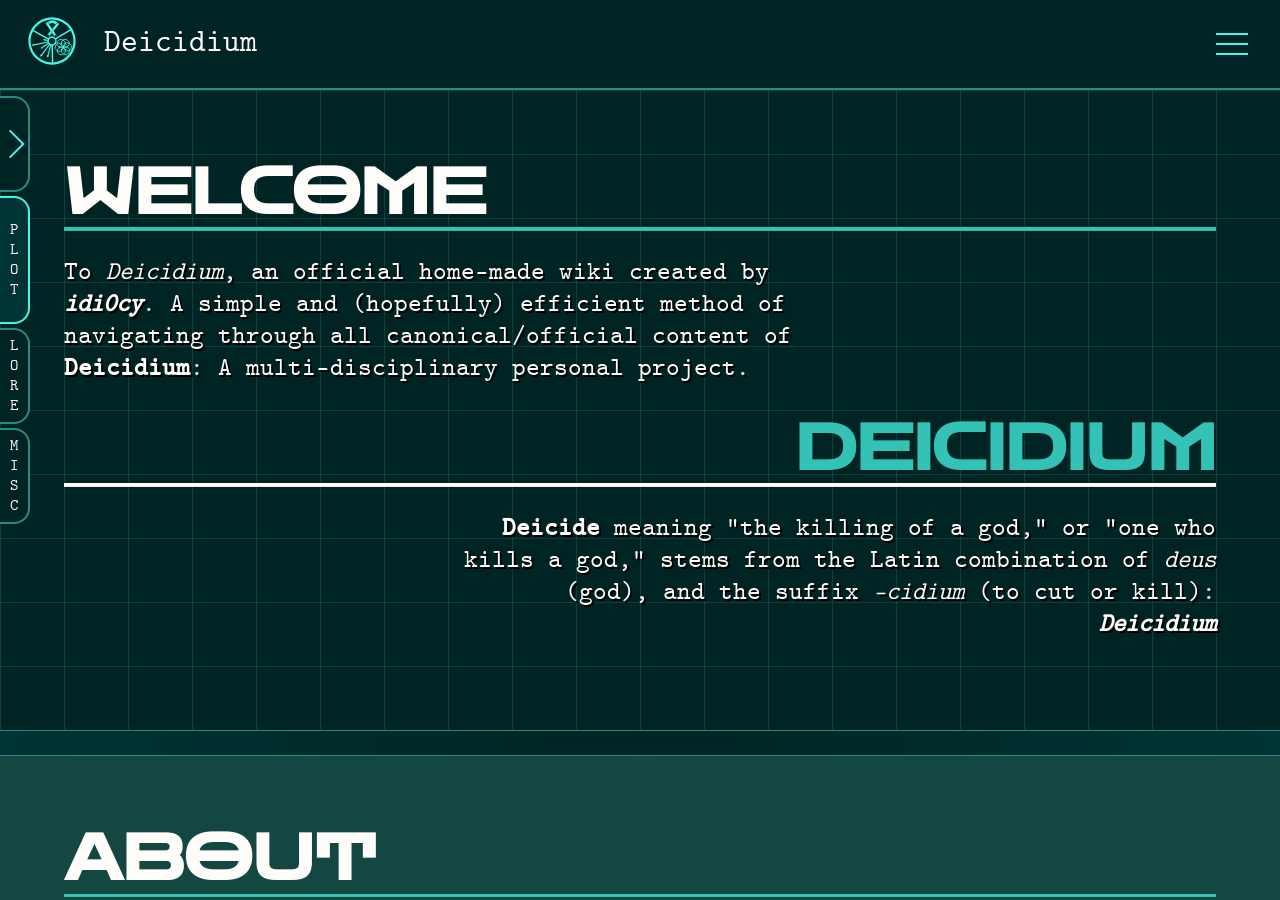
==== index.html @ 63c1ee9c "added some ghost text on all the search bars" ====
<!DOCTYPE html>
<html lang="en">
<head>
    <meta charset="UTF-8">
    <meta name="viewport" content="width=device-width, initial-scale=1.0">
    <link rel="stylesheet" href="homepageCSS.css">
    <title>Deicidium</title>
</head>

<body class="noPadding">
    <header class = "flexBoxTop">
        <div class="LogoAndTitleFlex">
            <a href="index.html">

                <!--BIG SPOOKY SVG-->
                <?xml version="1.0" encoding="utf-8"?>
                <svg xmlns="http://www.w3.org/2000/svg" viewBox="-75.1978 -75.1413 662.3449 662.367" width="662.3449px" height="662.367px" xmlns:bx="https://boxy-svg.com" id="logo" color="rgb(67, 247, 233)">
                    <ellipse style="fill: none; paint-order: fill; stroke: currentColor; stroke-width: 24px; transform-origin: 255.276px 209.961px 0px;" cx="256" cy="256" rx="243.83" ry="243.802" transform="matrix(0.48231202, -0.87599897, 0.87599897, 0.48231202, -39.98068603, 24.51028107)" class="logoColourChange"/>
                    <ellipse style="fill: none; paint-order: fill; stroke: currentColor; stroke-width: 16px; transform-origin: 255.276px 209.961px 0px;" cx="256" cy="256" rx="42.517" ry="42.517" transform="matrix(0.48231202, -0.87599897, 0.87599897, 0.48231202, -39.98076995, 24.51018952)" class="logoColourChange"/>
                    <path style="fill: none; stroke: currentColor; stroke-width: 16px; transform-origin: 215.296px 234.471px 0px;" d="M 216.048 36.004 L 216.039 237.857" transform="matrix(0.48231101, -0.87599999, 0.87599999, 0.48231101, 5.7e-7, 0.00001252)" class="logoColourChange"/>
                    <path style="fill: none; stroke: currentColor; stroke-width: 16px; transform-origin: 215.295px 234.472px 0px;" d="M 256.028 299.328 L 257.423 500.355" transform="matrix(0.99979395, -0.020303, 0.020303, 0.99979395, -0.00002374, -0.00004164)" class="logoColourChange"/>
                    <path d="M 261.007 184.924 L 273.93 210.77 L 248.084 210.77 L 261.007 184.924 Z" bx:shape="triangle 248.084 184.924 25.846 25.846 0.5 0 1@ea77e27d" style="stroke: rgb(0, 0, 0); stroke-width: 0px; fill: currentColor; transform-origin: 280.525px 243.284px 0px;" transform="matrix(-0.96516699, -0.26163599, 0.26163599, -0.96516699, -78.42181534, 131.83637967)" class="logoColourChange"/>
                    <path style="fill: none; stroke: currentColor; stroke-width: 16px; transform-origin: 215.298px 234.471px 0px;" d="M 175.677 301.758 L 175.669 503.61" transform="matrix(-0.51748002, -0.85569501, 0.85569501, -0.51748002, 0.00000489, 0.00000399)" class="logoColourChange"/>
                    <path style="fill: none; stroke: currentColor; stroke-width: 12px; transform-origin: 215.296px 234.471px 0px;" d="M 76.264 118.834 L 186.561 250.696" transform="matrix(0.48231101, -0.87599999, 0.87599999, 0.48231101, 5.7e-7, 0.00001252)" class="logoColourChange"/>
                    <path style="fill: none; stroke: rgb(0, 0, 0); stroke-width: 1px; transform-origin: 215.296px 234.471px 0px;" d="" transform="matrix(0.99980593, -0.01972, 0.01972, 0.99980593, -0.00000299, -0.00001037)" class="logoColourChange"/>
                    <path style="fill: none; stroke: rgb(0, 0, 0); stroke-width: 1px; transform-origin: 215.296px 234.471px 0px;" d="" transform="matrix(0.99980593, -0.01972, 0.01972, 0.99980593, -0.00000299, -0.00001037)" class="logoColourChange"/>
                    <path style="fill: none; stroke: rgb(0, 0, 0); stroke-width: 1px; transform-origin: 215.296px 234.471px 0px;" d="" transform="matrix(0.99980593, -0.01972, 0.01972, 0.99980593, -0.00000299, -0.00001037)" class="logoColourChange"/>
                    <path style="fill: none; stroke: currentColor; stroke-width: 12px; transform-origin: 215.296px 234.471px 0px;" d="M 106.368 223.292 L 177.561 260.939" transform="matrix(0.48231101, -0.87599999, 0.87599999, 0.48231101, 5.7e-7, 0.00001252)" class="logoColourChange"/>
                    <path style="fill: none; stroke: currentColor; stroke-width: 12px; transform-origin: 215.296px 234.471px 0px;" d="M 45.867 320.476 L 173.591 289.447" transform="matrix(0.48231101, -0.87599999, 0.87599999, 0.48231101, 5.7e-7, 0.00001252)" class="logoColourChange"/>
                    <path style="fill: none; stroke: currentColor; stroke-width: 12px; transform-origin: 215.296px 234.471px 0px;" d="M 17.719 252.701 L 174.391 275.445" transform="matrix(0.48231101, -0.87599999, 0.87599999, 0.48231101, 5.7e-7, 0.00001252)" class="logoColourChange"/>
                    <path style="fill: none; stroke: currentColor; stroke-width: 12px; transform-origin: 215.296px 234.471px 0px;" d="M 189.102 208.67 L 200.55 241.995" transform="matrix(0.48231101, -0.87599999, 0.87599999, 0.48231101, 5.7e-7, 0.00001252)" class="logoColourChange"/>
                    <path d="M 261.007 184.924 L 273.93 210.77 L 248.084 210.77 L 261.007 184.924 Z" bx:shape="triangle 248.084 184.924 25.846 25.846 0.5 0 1@ea77e27d" style="stroke: rgb(0, 0, 0); stroke-width: 0px; fill: currentColor; transform-origin: 280.525px 243.284px 0px;" transform="matrix(0.177651, -0.98409402, 0.98409402, 0.177651, -59.80739426, -11.06858305)" class="logoColourChange"/>
                    <path style="stroke: rgb(0, 0, 0); stroke-width: 0px; fill: currentColor; transform-origin: 634.605px 492.406px 0px;" transform="matrix(-0.282251, -0.75106198, 0.75106198, -0.282251, -373.15413977, -378.55391833)" d="M 732.3 461.019 A 106.278 106.278 0 0 1 682.344 577.921 L 664.228 546.703 A 70.184 70.184 0 0 0 697.218 469.503 Z" bx:shape="pie 629 486 70.184 106.278 76.405 149.872 1@a56f7088" class="logoColourChange"/>
                    <rect x="303.92" y="159.902" width="25.435" height="158.489" style="stroke: rgb(0, 0, 0); fill: currentColor; stroke-width: 0px; transform-origin: 338.717px 242.044px 0px;" transform="matrix(0.827613, -0.56129903, 0.56129903, 0.827613, -77.26614959, -128.1920533)" class="logoColourChange"/>
                    <path d="M 42.726 131.402 L 55.255 155.719 L 42.726 155.719 L 42.726 131.402 Z" bx:shape="triangle 42.726 131.402 12.529 24.317 0 0 1@dafec501" style="stroke: rgb(0, 0, 0); stroke-width: 0px; fill: currentColor; transform-origin: 33.288px 231.957px 0px;" transform="matrix(-0.82700998, 0.56218702, -0.56218702, -0.82700998, 228.16267058, -118.10516573)" class="logoColourChange"/>
                    <path d="M -48.909 -90.088 L -34.567 -73.415 L -48.909 -73.415 L -48.909 -90.088 Z" bx:shape="triangle -48.909 -90.088 14.342 16.673 0 0 1@13a8d453" style="stroke: rgb(0, 0, 0); stroke-width: 0px; fill: currentColor; transform-origin: -14.998px 3.192px 0px;" transform="matrix(0.83385909, -0.55197698, -0.55197698, -0.83385909, 276.44917023, 110.66049112)" class="logoColourChange"/>
                    <path d="M 316.028 57.033 L 335.442 73.468 L 274.623 145.305 L 260.106 123.089 L 316.028 57.033 Z M 255.309 168.121 L 240.791 145.905 L 257.911 125.681 L 272.43 147.897 L 255.309 168.121 Z M 233.035 194.429 L 213.625 177.993 L 238.596 148.497 L 253.115 170.712 L 233.035 194.429 Z" style="stroke: rgb(0, 0, 0); fill: currentColor; stroke-width: 0px; transform-origin: 261.449px 113.851px 0px;" transform="matrix(0.99982899, -0.01851, 0.01851, 0.99982899, -0.00000694, 0.00003307)" class="logoColourChange"/>
                    <path d="M 42.726 131.403 L 55.255 155.721 L 42.726 155.721 L 42.726 131.403 Z" bx:shape="triangle 42.726 131.403 12.529 24.318 0 0 1@4d5ea9c3" style="stroke: rgb(0, 0, 0); stroke-width: 0px; fill: currentColor; transform-origin: 73.023px 235.504px 0px;" transform="matrix(-0.77572399, -0.631073, 0.631073, -0.77572399, 188.42748954, -121.65246357)" class="logoColourChange"/>
                    <path d="M 48.909 90.088 L 63.251 106.761 L 48.909 106.761 L 48.909 90.088 Z" bx:shape="triangle 48.909 90.088 14.342 16.673 0 0 1@3a8078e7" style="stroke: rgb(0, 0, 0); stroke-width: 0px; fill: currentColor; transform-origin: 43.045px 186.423px 0px;" transform="matrix(0.76790601, 0.64056301, 0.64056301, -0.76790601, 218.4051958, -72.57108795)" class="logoColourChange"/>
                    <ellipse style="fill: rgba(0, 0, 0, 0); stroke: currentColor; stroke-width: 8px; transform-origin: 255.206px 298.341px 0px;" cx="211.548" cy="113.318" rx="44.545" ry="44.545" transform="matrix(-0.46847099, 0.88347906, -0.88347906, -0.46847099, -39.90880978, -63.86868947)" class="logoColourChange"/>
                    <ellipse style="fill: rgba(0, 0, 0, 0); stroke: currentColor; stroke-width: 3px; transform-origin: 256.321px 298.343px 0px;" cx="256.614" cy="113.394" rx="44.545" ry="44.545" transform="matrix(-0.46847099, 0.88347906, -0.88347906, -0.46847099, -41.0225923, -63.87086122)" class="logoColourChange"/>
                    <ellipse style="fill: rgba(0, 0, 0, 0); stroke: currentColor; stroke-width: 8px; transform-origin: 257.464px 298.344px 0px;" cx="302.84" cy="113.464" rx="44.545" ry="44.545" transform="matrix(-0.46847099, 0.88347906, -0.88347906, -0.46847099, -42.16678187, -63.87313325)" class="logoColourChange"/>
                    <ellipse style="fill: rgba(0, 0, 0, 0); stroke: currentColor; stroke-width: 8px; transform-origin: 255.766px 297.381px 0px;" cx="234.213" cy="74.505" rx="44.545" ry="44.545" transform="matrix(-0.46847099, 0.88347906, -0.88347906, -0.46847099, -40.46882906, -62.90849921)" class="logoColourChange"/>
                    <ellipse style="fill: rgba(0, 0, 0, 0); stroke: currentColor; stroke-width: 8px; transform-origin: 256.887px 297.376px 0px;" cx="279.538" cy="74.292" rx="44.545" ry="44.545" transform="matrix(-0.46847099, 0.88347906, -0.88347906, -0.46847099, -41.5899988, -62.90342209)" class="logoColourChange"/>
                    <ellipse style="fill: rgba(0, 0, 0, 0); stroke: currentColor; stroke-width: 8px; transform-origin: 255.764px 299.32px 0px;" cx="234.14" cy="152.919" rx="44.545" ry="44.545" transform="matrix(-0.46847099, 0.88347906, -0.88347906, -0.46847099, -40.46741017, -64.8479787)" class="logoColourChange"/>
                    <ellipse style="fill: rgba(0, 0, 0, 0); stroke: currentColor; stroke-width: 8px; transform-origin: 256.892px 299.323px 0px;" cx="279.764" cy="153.013" rx="44.545" ry="44.545" transform="matrix(-0.46847099, 0.88347906, -0.88347906, -0.46847099, -41.59518484, -64.8505402)" class="logoColourChange"/>
                    <path d="M 261.006 184.924 L 273.929 210.77 L 248.083 210.77 L 261.006 184.924 Z" bx:shape="triangle 248.083 184.924 25.846 25.846 0.5 0 1@3abb82eb" style="stroke: rgb(0, 0, 0); stroke-width: 0px; fill: currentColor; transform-origin: 280.524px 243.282px 0px;" transform="matrix(-0.19606699, -0.98058999, 0.98058999, -0.19606699, -191.43706957, 28.88447359)" class="logoColourChange"/>
                    <path d="M 261.007 184.924 L 273.93 210.77 L 248.084 210.77 L 261.007 184.924 Z" bx:shape="triangle 248.084 184.924 25.846 25.846 0.5 0 1@ea77e27d" style="stroke: rgb(0, 0, 0); stroke-width: 0px; fill: currentColor; transform-origin: 280.525px 243.284px 0px;" transform="matrix(-0.54731202, -0.83692902, 0.83692902, -0.54731202, -109.06032481, 45.93351996)" class="logoColourChange"/>
                    <path d="M 261.006 184.924 L 273.929 210.77 L 248.083 210.77 L 261.006 184.924 Z" bx:shape="triangle 248.083 184.924 25.846 25.846 0.5 0 1@3abb82eb" style="stroke: rgb(0, 0, 0); stroke-width: 0px; fill: currentColor; transform-origin: 280.525px 243.284px 0px;" transform="matrix(-0.79824692, -0.60233003, 0.60233003, -0.79824692, -132.35126122, 124.75802965)" class="logoColourChange"/>
                </svg>
                <!--BIG SPOOKY SVG-->

            </a>
            <div class="cmu topTitle">
                <a href="index.html" class="deicidiumTitle link1">Deicidium</a>
            </div>
        </div>
        <div class="cmu topBarButtonContainer">
            <div class="menuDropdown">
                <div class="dropDownContainerDown">
                    <a class="navLink1">About</a>
                    <a class="navLink1">Credits</a>
                    <a class="navLink1" onclick="openSettings()">Settings</a>
                </div>
                <div class="menuIcon" onclick="menuAnimation(this)">
                    <div class="menuBar1"></div>
                    <div class="menuBar2"></div>
                    <div class="menuBar3"></div>
                </div>
            </div>
        </div>
    </header>
    <div class="mainBodyAndSideBar">
        <div class="sideBarStuff">
            <div class="sideBarStory focused">

                <div class="sideNavSec">
                    <a class="sideNavLink">No, not yet.</a>
                </div>

            </div>
            
            <div class="sideBarLore">

                <div class="sideNavSec">
                    <div class="sideNavHeader" onclick="openSideBarSection(this)">
                        <div class="sideBarArrow">
                            <div class="sideBarArrowLine1"></div>
                            <div class="sideBarArrowLine2"></div>
                        </div>
                        <div>Cosmology</div>
                    </div>

                    <div class="minSideNavSec indentNone">
                        <div class="sideNavSec">

                            <a href="pages/worldbuilding/cosmology/dimensionsWB.html" class="sideNavLink indentOne">Dimensionality</a>
                            <a href="pages/worldbuilding/cosmology/universeWB.html" class="sideNavLink indentOne">Universe</a>
                            <a class="sideNavLink indentOne">Fractalverse</a>
                            <a class="sideNavLink indentOne">Energy Incursions</a>
                            <a href="pages/worldbuilding/cosmology/noosphereWB.html" class="sideNavLink indentOne">Noosphere</a>
                            
                        </div>
                    </div>
                </div>

                <div class="sideNavSec">
                    <div class="sideNavHeader" onclick="openSideBarSection(this)">
                        <div class="sideBarArrow">
                            <div class="sideBarArrowLine1"></div>
                            <div class="sideBarArrowLine2"></div>
                        </div>
                        <div>History</div>
                    </div>

                    <div class="minSideNavSec indentNone">
                        <div class="sideNavSec">

                            <a class="sideNavLink indentOne">Humanity</a>
                            
                        </div>
                    </div>
                </div>

                <div class="sideNavSec">

                    <div class="sideNavHeader" onclick="openSideBarSection(this)">
                        <div class="sideBarArrow">
                            <div class="sideBarArrowLine1"></div>
                            <div class="sideBarArrowLine2"></div>
                        </div>
                        <div>Physics</div>
                    </div>

                    <div class="minSideNavSec indentNone">
                        <div class="sideNavSec">

                            <a class="sideNavLink indentOne">Primal Dogma (Faith Complex)</a>

                        </div>
                    </div>

                </div>

                <div class="sideNavSec">

                    <div class="sideNavHeader" onclick="openSideBarSection(this)">
                        <div class="sideBarArrow">
                            <div class="sideBarArrowLine1"></div>
                            <div class="sideBarArrowLine2"></div>
                        </div>
                        <div>Politics</div>
                    </div>

                    <div class="minSideNavSec indentNone">

                        <div class="sideNavSec">
                            <div class="sideNavHeader indentOne" onclick="openSideBarSection(this)">
                                <div class="sideBarArrow">
                                    <div class="sideBarArrowLine1"></div>
                                    <div class="sideBarArrowLine2"></div>
                                </div>
                                <div>Political Theory</div>
                            </div>
                            
                            <div class="minSideNavSec indentTwo">
                                <div class="sideNavSec">
                                    <a class="sideNavLink indentTwo">Governance</a>
                                    <a class="sideNavLink indentTwo">Military</a>
                                    <a class="sideNavLink indentTwo">Trade</a>
                                    <a class="sideNavLink indentTwo">Universes (politics)</a>
                                    <a class="sideNavLink indentTwo">Vacuum Space (politics)</a>
                                </div>
                                
                            </div>
                        </div>


                        <div class="sideNavSec">
                            <div class="sideNavHeader indentOne" onclick="openSideBarSection(this)">
                                <div class="sideBarArrow">
                                    <div class="sideBarArrowLine1"></div>
                                    <div class="sideBarArrowLine2"></div>
                                </div>
                                <div>GOIs</div>
                            </div>
                            
                            <div class="minSideNavSec indentTwo">
                                
                                <div class="sideNavSec">
                                    <a class="sideNavLink indentTwo">Amentic Incorporated</a>
                                    <a class="sideNavLink indentTwo">Church of the Akrilith</a>
                                </div>

                            </div>
                        </div>
                    </div>

                </div>

                <div class="sideNavSec">

                    <div class="sideNavHeader" onclick="openSideBarSection(this)">
                        <div class="sideBarArrow">
                            <div class="sideBarArrowLine1"></div>
                            <div class="sideBarArrowLine2"></div>
                        </div>
                        <div>Technology</div>
                    </div>

                    <div class="minSideNavSec indentNone">

                        <div class="sideNavSec">
                            <a class="sideNavLink indentOne">Scanning</a>
                        </div>

                    </div>
                </div>

            </div>

            <div class="sideBarMisc">
                <a class="currentNavLink sideNavLink">Home Page</a>
            </div>

            <div class="sideBarManipulations">
                <button class="openBarButton" onclick="openSideBar()">
                    <div class="openBarButtonLine1"></div>
                    <div class="openBarButtonLine2"></div>
                </button>
                <button class="openStoryBarButton opened" onclick="openStorySideBar(this)">
                    PLOT
                </button>
                <button class="openWorldbuildingBarButton" onclick="openWorldbuildingSideBar(this)">
                    LORE
                </button>
                <button class="openMiscBarButton" onclick="openMiscSideBar(this)">
                    MISC
                </button>
            </div>
        </div>

        <div class="mainBody">
            <section class="sectionOne">
                <h1 class="secOneHeader">WELCOME</h1>
                <div>
                    <p class="secOneText">To <em>Deicidium</em>, an official home-made wiki created by <strong class="highlightableText"><em>idi0cy</em></strong>. A simple and (hopefully) efficient method of navigating through all canonical/official content of <strong class="highlightableText">Deicidium</strong>: A multi-disciplinary personal project.</p>
                </div>
                <h1 class="secOneHeader2">
                    DEICIDIUM
                </h1>
                <div class="flexAlign">
                    <p class="secOneText"><strong class="highlightableText">Deicide</strong> meaning "the killing of a god," or "one who kills a god," stems from the Latin combination of <em>deus</em> (god), and the suffix <em>-cidium</em> (to cut or kill): <strong><em class="highlightableText">Deicidium</em></strong></p>
                </div>
            </section>
            <div class="sectionDivider"></div>
            <section class="sectionTwo">
                <h1 class="secTwoHeader">ABOUT</h1>
                <div>
                    <p class="secOneText"><em>Deicidium</em> originated as a personal writing project that has extended into other areas (web development, for one). It is a high fantasy narrative which follows the journeys of a diverse cast of characters through the multiverse spaced out over centuries.</p>
                    <p class="secOneText">In the (proclaimed) first year, a prophet of God(<strong class="highlightableRed">?</strong>) named the <strong class="highlightableRed">Akrilith</strong> descended unto the mortal plane to deliver a message.</p>
                    <div class="flexAlign">
                        <p class="secOneText">"I am the voice, will, and soul of God. Something something something, I haven't finished retconning all this yet."</p>
                    </div>
                    <p class="secOneText">The Akrilith is founded off expansion of God's grace. This expansion can and often will come at the cost of all those in its path. Only your time can tell whether it can be stopped.</p>
                    <div class="flexAlign">
                        <p class="secOneText"><strong class="highlightableRed">How do you fight reality?</strong><br>
                            <strong class="highlightableRed">What is the nature of God(?)?</strong><br>
                            How did we <strong class="red">kill it.</strong>
                        </p>
                    </div>
                </div>
                <h1 class="secTwoHeader2">STARTING</h1>
                <div>
                    <div class="flexAlign">
                        <p class="secOneText">What do you do now? Where to go? I'm not going to lie, all this isn't done yet, so let's get to leaving, yeah?</p>
                    </div>
                    <p class="secOneText">We'll circle back in a decade or whatever when I decide to do this well or something. Sounds good? Cool.</p>
                </div>
            </section>
            <div class="sectionDivider"></div>
            <section class="sectionThree">
                <a><h1 class="creditsHeader">CREDITS</h1></a>
                <div class="flexAlignCenter">
                    <p class="secOneText">Surprisingly, I have friends. Wild stuff, I know. I'd like to thank the following things for collaborating with me on Deicidium. What were their actual contributions? I probably forgot all of them anyways.</p>
                </div>
                <h1 class="creditsHeader">THANKS TO</h1>
                <div class="flexAlignCenter">
                    <p class="secOneText">The Rat Man</p>
                </div>
            </section>
            <div class="sectionDivider"></div>
            <section class="sectionFour">
                <h1 class="secOneHeader2">THE LORE</h1>
                <div class="flexAlign">
                    <p class="secOneText">Deicidium truly started when I decided to worldbuild random things in my backyard to burn time during the summer. Those ideas sat idly by until my school established "silent writing blocks," where I actually decided to consolidate some of that.</p>
                </div>
                <p class="secOneText">Naturally, the writing project was soon abandoned when I moved on to other hobbies. Now in the big 26, I'm bringing it back because I still think it sounds cool, and I have unfinished business with the plotline.</p>
                <div class="flexAlign">
                    <p class="secOneText">With the power of hindsight, I now realize that everything to do with this project needs some major work. While I rewrite all the worldbuilding pieces and story elements, I'm going to do some parallel processing and work on this website.</p>
                </div>
            </section>
            <section class="footer">

                <!--BIG SPOOKY SVG-->
                <?xml version="1.0" encoding="utf-8"?>
                <svg xmlns="http://www.w3.org/2000/svg" viewBox="-75.1978 -75.1413 662.3449 662.367" width="662.3449px" height="662.367px" xmlns:bx="https://boxy-svg.com" color="rgb(67, 247, 233)" class="footerLogo">
                    <ellipse style="fill: none; paint-order: fill; stroke: currentColor; stroke-width: 24px; transform-origin: 255.276px 209.961px 0px;" cx="256" cy="256" rx="243.83" ry="243.802" transform="matrix(0.48231202, -0.87599897, 0.87599897, 0.48231202, -39.98068603, 24.51028107)" class="logoColourChange"/>
                    <ellipse style="fill: none; paint-order: fill; stroke: currentColor; stroke-width: 16px; transform-origin: 255.276px 209.961px 0px;" cx="256" cy="256" rx="42.517" ry="42.517" transform="matrix(0.48231202, -0.87599897, 0.87599897, 0.48231202, -39.98076995, 24.51018952)" class="logoColourChange"/>
                    <path style="fill: none; stroke: currentColor; stroke-width: 16px; transform-origin: 215.296px 234.471px 0px;" d="M 216.048 36.004 L 216.039 237.857" transform="matrix(0.48231101, -0.87599999, 0.87599999, 0.48231101, 5.7e-7, 0.00001252)" class="logoColourChange"/>
                    <path style="fill: none; stroke: currentColor; stroke-width: 16px; transform-origin: 215.295px 234.472px 0px;" d="M 256.028 299.328 L 257.423 500.355" transform="matrix(0.99979395, -0.020303, 0.020303, 0.99979395, -0.00002374, -0.00004164)" class="logoColourChange"/>
                    <path d="M 261.007 184.924 L 273.93 210.77 L 248.084 210.77 L 261.007 184.924 Z" bx:shape="triangle 248.084 184.924 25.846 25.846 0.5 0 1@ea77e27d" style="stroke: rgb(0, 0, 0); stroke-width: 0px; fill: currentColor; transform-origin: 280.525px 243.284px 0px;" transform="matrix(-0.96516699, -0.26163599, 0.26163599, -0.96516699, -78.42181534, 131.83637967)" class="logoColourChange"/>
                    <path style="fill: none; stroke: currentColor; stroke-width: 16px; transform-origin: 215.298px 234.471px 0px;" d="M 175.677 301.758 L 175.669 503.61" transform="matrix(-0.51748002, -0.85569501, 0.85569501, -0.51748002, 0.00000489, 0.00000399)" class="logoColourChange"/>
                    <path style="fill: none; stroke: currentColor; stroke-width: 12px; transform-origin: 215.296px 234.471px 0px;" d="M 76.264 118.834 L 186.561 250.696" transform="matrix(0.48231101, -0.87599999, 0.87599999, 0.48231101, 5.7e-7, 0.00001252)" class="logoColourChange"/>
                    <path style="fill: none; stroke: rgb(0, 0, 0); stroke-width: 1px; transform-origin: 215.296px 234.471px 0px;" d="" transform="matrix(0.99980593, -0.01972, 0.01972, 0.99980593, -0.00000299, -0.00001037)" class="logoColourChange"/>
                    <path style="fill: none; stroke: rgb(0, 0, 0); stroke-width: 1px; transform-origin: 215.296px 234.471px 0px;" d="" transform="matrix(0.99980593, -0.01972, 0.01972, 0.99980593, -0.00000299, -0.00001037)" class="logoColourChange"/>
                    <path style="fill: none; stroke: rgb(0, 0, 0); stroke-width: 1px; transform-origin: 215.296px 234.471px 0px;" d="" transform="matrix(0.99980593, -0.01972, 0.01972, 0.99980593, -0.00000299, -0.00001037)" class="logoColourChange"/>
                    <path style="fill: none; stroke: currentColor; stroke-width: 12px; transform-origin: 215.296px 234.471px 0px;" d="M 106.368 223.292 L 177.561 260.939" transform="matrix(0.48231101, -0.87599999, 0.87599999, 0.48231101, 5.7e-7, 0.00001252)" class="logoColourChange"/>
                    <path style="fill: none; stroke: currentColor; stroke-width: 12px; transform-origin: 215.296px 234.471px 0px;" d="M 45.867 320.476 L 173.591 289.447" transform="matrix(0.48231101, -0.87599999, 0.87599999, 0.48231101, 5.7e-7, 0.00001252)" class="logoColourChange"/>
                    <path style="fill: none; stroke: currentColor; stroke-width: 12px; transform-origin: 215.296px 234.471px 0px;" d="M 17.719 252.701 L 174.391 275.445" transform="matrix(0.48231101, -0.87599999, 0.87599999, 0.48231101, 5.7e-7, 0.00001252)" class="logoColourChange"/>
                    <path style="fill: none; stroke: currentColor; stroke-width: 12px; transform-origin: 215.296px 234.471px 0px;" d="M 189.102 208.67 L 200.55 241.995" transform="matrix(0.48231101, -0.87599999, 0.87599999, 0.48231101, 5.7e-7, 0.00001252)" class="logoColourChange"/>
                    <path d="M 261.007 184.924 L 273.93 210.77 L 248.084 210.77 L 261.007 184.924 Z" bx:shape="triangle 248.084 184.924 25.846 25.846 0.5 0 1@ea77e27d" style="stroke: rgb(0, 0, 0); stroke-width: 0px; fill: currentColor; transform-origin: 280.525px 243.284px 0px;" transform="matrix(0.177651, -0.98409402, 0.98409402, 0.177651, -59.80739426, -11.06858305)" class="logoColourChange"/>
                    <path style="stroke: rgb(0, 0, 0); stroke-width: 0px; fill: currentColor; transform-origin: 634.605px 492.406px 0px;" transform="matrix(-0.282251, -0.75106198, 0.75106198, -0.282251, -373.15413977, -378.55391833)" d="M 732.3 461.019 A 106.278 106.278 0 0 1 682.344 577.921 L 664.228 546.703 A 70.184 70.184 0 0 0 697.218 469.503 Z" bx:shape="pie 629 486 70.184 106.278 76.405 149.872 1@a56f7088" class="logoColourChange"/>
                    <rect x="303.92" y="159.902" width="25.435" height="158.489" style="stroke: rgb(0, 0, 0); fill: currentColor; stroke-width: 0px; transform-origin: 338.717px 242.044px 0px;" transform="matrix(0.827613, -0.56129903, 0.56129903, 0.827613, -77.26614959, -128.1920533)" class="logoColourChange"/>
                    <path d="M 42.726 131.402 L 55.255 155.719 L 42.726 155.719 L 42.726 131.402 Z" bx:shape="triangle 42.726 131.402 12.529 24.317 0 0 1@dafec501" style="stroke: rgb(0, 0, 0); stroke-width: 0px; fill: currentColor; transform-origin: 33.288px 231.957px 0px;" transform="matrix(-0.82700998, 0.56218702, -0.56218702, -0.82700998, 228.16267058, -118.10516573)" class="logoColourChange"/>
                    <path d="M -48.909 -90.088 L -34.567 -73.415 L -48.909 -73.415 L -48.909 -90.088 Z" bx:shape="triangle -48.909 -90.088 14.342 16.673 0 0 1@13a8d453" style="stroke: rgb(0, 0, 0); stroke-width: 0px; fill: currentColor; transform-origin: -14.998px 3.192px 0px;" transform="matrix(0.83385909, -0.55197698, -0.55197698, -0.83385909, 276.44917023, 110.66049112)" class="logoColourChange"/>
                    <path d="M 316.028 57.033 L 335.442 73.468 L 274.623 145.305 L 260.106 123.089 L 316.028 57.033 Z M 255.309 168.121 L 240.791 145.905 L 257.911 125.681 L 272.43 147.897 L 255.309 168.121 Z M 233.035 194.429 L 213.625 177.993 L 238.596 148.497 L 253.115 170.712 L 233.035 194.429 Z" style="stroke: rgb(0, 0, 0); fill: currentColor; stroke-width: 0px; transform-origin: 261.449px 113.851px 0px;" transform="matrix(0.99982899, -0.01851, 0.01851, 0.99982899, -0.00000694, 0.00003307)" class="logoColourChange"/>
                    <path d="M 42.726 131.403 L 55.255 155.721 L 42.726 155.721 L 42.726 131.403 Z" bx:shape="triangle 42.726 131.403 12.529 24.318 0 0 1@4d5ea9c3" style="stroke: rgb(0, 0, 0); stroke-width: 0px; fill: currentColor; transform-origin: 73.023px 235.504px 0px;" transform="matrix(-0.77572399, -0.631073, 0.631073, -0.77572399, 188.42748954, -121.65246357)" class="logoColourChange"/>
                    <path d="M 48.909 90.088 L 63.251 106.761 L 48.909 106.761 L 48.909 90.088 Z" bx:shape="triangle 48.909 90.088 14.342 16.673 0 0 1@3a8078e7" style="stroke: rgb(0, 0, 0); stroke-width: 0px; fill: currentColor; transform-origin: 43.045px 186.423px 0px;" transform="matrix(0.76790601, 0.64056301, 0.64056301, -0.76790601, 218.4051958, -72.57108795)" class="logoColourChange"/>
                    <ellipse style="fill: rgba(0, 0, 0, 0); stroke: currentColor; stroke-width: 8px; transform-origin: 255.206px 298.341px 0px;" cx="211.548" cy="113.318" rx="44.545" ry="44.545" transform="matrix(-0.46847099, 0.88347906, -0.88347906, -0.46847099, -39.90880978, -63.86868947)" class="logoColourChange"/>
                    <ellipse style="fill: rgba(0, 0, 0, 0); stroke: currentColor; stroke-width: 3px; transform-origin: 256.321px 298.343px 0px;" cx="256.614" cy="113.394" rx="44.545" ry="44.545" transform="matrix(-0.46847099, 0.88347906, -0.88347906, -0.46847099, -41.0225923, -63.87086122)" class="logoColourChange"/>
                    <ellipse style="fill: rgba(0, 0, 0, 0); stroke: currentColor; stroke-width: 8px; transform-origin: 257.464px 298.344px 0px;" cx="302.84" cy="113.464" rx="44.545" ry="44.545" transform="matrix(-0.46847099, 0.88347906, -0.88347906, -0.46847099, -42.16678187, -63.87313325)" class="logoColourChange"/>
                    <ellipse style="fill: rgba(0, 0, 0, 0); stroke: currentColor; stroke-width: 8px; transform-origin: 255.766px 297.381px 0px;" cx="234.213" cy="74.505" rx="44.545" ry="44.545" transform="matrix(-0.46847099, 0.88347906, -0.88347906, -0.46847099, -40.46882906, -62.90849921)" class="logoColourChange"/>
                    <ellipse style="fill: rgba(0, 0, 0, 0); stroke: currentColor; stroke-width: 8px; transform-origin: 256.887px 297.376px 0px;" cx="279.538" cy="74.292" rx="44.545" ry="44.545" transform="matrix(-0.46847099, 0.88347906, -0.88347906, -0.46847099, -41.5899988, -62.90342209)" class="logoColourChange"/>
                    <ellipse style="fill: rgba(0, 0, 0, 0); stroke: currentColor; stroke-width: 8px; transform-origin: 255.764px 299.32px 0px;" cx="234.14" cy="152.919" rx="44.545" ry="44.545" transform="matrix(-0.46847099, 0.88347906, -0.88347906, -0.46847099, -40.46741017, -64.8479787)" class="logoColourChange"/>
                    <ellipse style="fill: rgba(0, 0, 0, 0); stroke: currentColor; stroke-width: 8px; transform-origin: 256.892px 299.323px 0px;" cx="279.764" cy="153.013" rx="44.545" ry="44.545" transform="matrix(-0.46847099, 0.88347906, -0.88347906, -0.46847099, -41.59518484, -64.8505402)" class="logoColourChange"/>
                    <path d="M 261.006 184.924 L 273.929 210.77 L 248.083 210.77 L 261.006 184.924 Z" bx:shape="triangle 248.083 184.924 25.846 25.846 0.5 0 1@3abb82eb" style="stroke: rgb(0, 0, 0); stroke-width: 0px; fill: currentColor; transform-origin: 280.524px 243.282px 0px;" transform="matrix(-0.19606699, -0.98058999, 0.98058999, -0.19606699, -191.43706957, 28.88447359)" class="logoColourChange"/>
                    <path d="M 261.007 184.924 L 273.93 210.77 L 248.084 210.77 L 261.007 184.924 Z" bx:shape="triangle 248.084 184.924 25.846 25.846 0.5 0 1@ea77e27d" style="stroke: rgb(0, 0, 0); stroke-width: 0px; fill: currentColor; transform-origin: 280.525px 243.284px 0px;" transform="matrix(-0.54731202, -0.83692902, 0.83692902, -0.54731202, -109.06032481, 45.93351996)" class="logoColourChange"/>
                    <path d="M 261.006 184.924 L 273.929 210.77 L 248.083 210.77 L 261.006 184.924 Z" bx:shape="triangle 248.083 184.924 25.846 25.846 0.5 0 1@3abb82eb" style="stroke: rgb(0, 0, 0); stroke-width: 0px; fill: currentColor; transform-origin: 280.525px 243.284px 0px;" transform="matrix(-0.79824692, -0.60233003, 0.60233003, -0.79824692, -132.35126122, 124.75802965)" class="logoColourChange"/>
                </svg>
                <!--BIG SPOOKY SVG-->

                <div class="footerText">Deicidium</div>
            </section>
        </div>
    </div>
    
    <div class="settingsPopup">
        <div class="settingsTop">
            <div class="windowTitle">Settings</div>
            <div class="settingsExitButton" onclick="closeSettings()">
                <div class="settingsExitBar1"></div>
                <div class="settingsExitBar2"></div>
            </div>
        </div>

        <div class="settingsBody">
            <div class="settingsHeader">Appearance</div>
            <div class="settingsBox">
                <div class="settingLabel">Reset Styles</div>
                <button id="resetAllStyles" onclick="resetAllStyles()">RESET</button>
            </div>
            <div class="settingsBox">
                <div class="settingLabel">Primary Colour</div>
                
                <div class="colorSelectBar">
                    <label class="colorSelectLabel" for="redSelect">R</label>
                    <input type="range" min="0" max="255" value="0" id="redSelect" class="ColourSelectSlider">
                </div>
                <div class="colorSelectBar">
                    <label class="colorSelectLabel" for="greenSelect">G</label>
                    <input type="range" min="0" max="255" value="255" id="greenSelect" class="ColourSelectSlider">
                </div>
                <div class="colorSelectBar">
                    <label class="colorSelectLabel" for="blueSelect">B</label>
                    <input type="range" min="0" max="255" value="255" id="blueSelect" class="ColourSelectSlider">
                </div>
                <div class="colourResult">
                    <input class="colourOutput" type="text" readonly>
                    <div class="colourDisplay"></div>
                </div>
                <div class="colourButtons">
                    <button id="copyColour">Copy</button>
                    <button id="applyPrimaryColourTheme" onclick="applyColourScheme()">Apply</button>
                </div>
            </div>

            <div class="settingsBox">
                <div class="settingLabel">Secondary Colour</div>

                <div class="colourSelectBar">
                    <label class="colorSelectLabel" for="redSelect2">R</label>
                    <input type="range" class="colourSelectSliderTwo" id="redSelect2" min="0" max="255" value="255">
                </div>
                <div class="colourSelectBar">
                    <label class="colorSelectLabel" for="greenSelect2">G</label>
                    <input type="range" class="colourSelectSliderTwo" id="greenSelect2" min="0" max="255" value="255">
                </div>
                <div class="colourSelectBar">
                    <label class="colorSelectLabel" for="blueSelect2">B</label>
                    <input type="range" class="colourSelectSliderTwo" id="blueSelect2" min="0" max="255" value="255">
                </div>
                <div class="colourResult">
                    <input class="colourOutput2" type="text" readonly>
                    <div class="colourDisplay2"></div>
                </div>
                <div class="colourButtons">
                    <button id="copyColour2">Copy</button>
                    <button id="applySecondaryColourTheme" onclick="applySecondaryColour()">Apply</button>
                </div>
            </div>

            <div class="settingsBox">
                <div class="settingLabel">Body Text Font</div>

                <div class="fontScrollAndSearch">
                    <div class="wheelAndButtons">
                        <div class="fontScrollWheel1"></div>
                        
                        <div class="upAndDownButtons">
                            <div class="upButton first" onclick="wheel1Move('-')">
                                <div class="upScrollButtonBar1"></div>
                                <div class="upScrollButtonBar2"></div>
                            </div>
                            <div class="downButton first" onclick="wheel1Move('+')">
                                <div class="downScrollButtonBar1"></div>
                                <div class="downScrollButtonBar2"></div>
                            </div>
                        </div>
                    </div>
                    
                    <input id="fontSearch1" type="text" class="fontSearchBar" placeholder="Search"></input>
                </div>

                <div id="applyBodyTextFont" onclick="applyBodyFont()">Apply</div>
            </div>

            <div class="settingsBox">
                <div class="settingLabel">Title Text Font</div>

                <div class="fontScrollAndSearch">
                    <div class="wheelAndButtons">

                        <div class="fontScrollWheel2"></div>

                        <div class="upAndDownButtons">
                            <div class="upButton second" onclick="wheel2Move('-')">
                                <div class="upScrollButtonBar1"></div>
                                <div class="upScrollButtonBar2"></div>
                            </div>
                            <div class="downButton second" onclick="wheel2Move('+')">
                                <div class="downScrollButtonBar1"></div>
                                <div class="downScrollButtonBar2"></div>
                            </div>
                        </div>

                    </div>
                    <input id="fontSearch2" type="text" class="fontSearchBar" placeholder="Search"></input>
                </div>

                <div id="applyTitleTextFont" onclick="applyTitleFont()">Apply</div>
            </div>
        </div>
    </div>

    <!--JAVASCRIPT LINK (from root directory doesn't work?)-->
    <script src="scripts/homePageScript.js"></script>
    <!--JAVASCRIPT LINK-->
</body>
</html>
---- homepageCSS.css ----
/* #region root variables and universals*/

:root {
    interpolate-size: allow-keywords;
    scroll-behavior:smooth;
    /* Setting colour variables */
    --baseColour:#43f7e9;
    --dullColour:#002424;
    --secondaryColour:#34c2b6;
    --tertiaryColour:#258d84;
    --quaternaryColour:#144642;
    --quinaryColour:#003333;
    --sideNavColourTrans:#43f7e823;
    --secondBaseColour:#fffdfa;

    --bodyFont: font2;
    --titleFont: font7;
}

* {
    font-family: var(--bodyFont);
    color:var(--secondBaseColour);
    scrollbar-width: none;

    overscroll-behavior: contain;
}

/* Defining 800 font families, and they ALL must be alphabetical */
@font-face {
    font-family: font0;
    src: url(fonts/ArialCE.ttf);
}
@font-face {
    font-family: font1;
    src: url(fonts/calibri-regular.ttf);
}
@font-face {
    font-family: font2;
    src: url(fonts/cmuntt.ttf);
}
@font-face {
    font-family: font3;
    src: url(fonts/COMIC.TTF);
}
@font-face {
    font-family: font4;
    src: url(fonts/JetBrainsMono-Regular.ttf);
}
@font-face {
    font-family: font5;
    src: url(fonts/times.ttf);
}
@font-face {
    font-family: font6;
    src: url(fonts/Ubuntu-Regular.ttf);
}
@font-face {
    font-family: font7;
    src: url(fonts/ZenDots-Regular.ttf);
}
/* #endregion*/

body {
    padding: 0px;
    margin: 0px;
    border-width:0px;
    background-color: var(--dullColour);
    position:relative;
    z-index:-15;
    scroll-behavior:smooth;
}

strong {
    font-weight: 900;
}

.link1 {
    color:var(--secondBaseColour);
    text-decoration:none;
    position:relative;
    display:inline-block;
    z-index: 1;
}

.link1::after {
    background:var(--baseColour);
    content: "";
    position:absolute;
    width: 100%;
    transform:scaleX(0);
    height: 2px;
    bottom: 0;
    left: 0;
    transition: transform 0.25s ease;
    transform-origin: bottom right;
    z-index: -1;
}

.link1:hover::after {
    transform: scaleX(1);
    transform-origin: bottom left;
}

a:hover {
    cursor: pointer;
}

#logo {
    height:72px;
    width:72px;
    -webkit-animation: logo 30s linear infinite both,
        logoSpawn 3s cubic-bezier(.28,.87,.59,1.47) both;
        animation: logo 30s linear infinite both,
            logoSpawn 3s cubic-bezier(.28,.87,.59,1.47) both;
    animation-play-state:running;
}

.logoColourChange {
    color:var(--baseColour)
}

@keyframes logoSpawn {
    0% {
        opacity: 0;
        scale: 0.35;
    }
    100% {
        opacity:1;
        scale:0.85;
    }
}
@-webkit-keyframes logoSpawn {
    0% {
        opacity: 0;
        scale: 0.35;
    }
    100% {
        opacity:1;
        scale:0.85;
    }
}

@keyframes logo {
    0% {
        -webkit-transform: rotate(0);
            transform:rotate(0);
    }
    100% {
        -webkit-transform: rotate(-360deg);
            transform: rotate(-360deg);
    }
}
@-webkit-keyframes logo {
    0% {
        -webkit-transform: rotate(0);
            transform:rotate(0);
    }
    100% {
        -webkit-transform: rotate(-360deg);
            transform: rotate(-360deg);
    }
}

.LogoAndTitleFlex {
    height:100%;
    display:flex;
    align-items: center;
    justify-content:left;
}

.flexBoxTop:hover {
    border-color: var(--baseColour);
    background-color:var(--quinaryColour);
}

.flexBoxTop {
    display: flex;
    max-width: 100vw;
    width:100vw - 32px;
    height: 56px;
    padding-top: 16px;
    padding-bottom: 16px;
    padding-left: 16px;
    padding-right: 32px;
    justify-content: space-between;
    align-items: center;
    background-color: var(--dullColour);
    border-bottom: 2px;
    border-top: 0px;
    border-left: 0px;
    border-right: 0px;
    border-style:solid;
    border-color:var(--tertiaryColour);
    transition: border-color 0.3s ease,
        background-color 0.3s ease;
    z-index: 30;
    top:0;
    position:sticky;
}

.topBarButtonContainer {
    display:flex;
    height: min-content;
    width: 25%;
    padding-top: -8px;
    padding-bottom:-8px;
    justify-content:flex-end;
    align-content:center;
    gap:24px;
    color:var(--secondBaseColour);
}

.menuDropdown {
    margin:0;
    padding:0;
    display:flex;
    align-items:center;
    height:100%;
    gap:32px;
}

.menuIcon {
    display:inline-block;
}

.menuIcon:hover {
    cursor:pointer;
}

.menuBar1, .menuBar2, .menuBar3 {
    width:32px;
    height:2px;
    background-color:var(--baseColour);
    margin-top: 8px;
    margin-bottom: 8px;
    margin-left:0;
    margin-right:0;
    transition: .5s;
}

.clickedMenu.menuBar1 {
    transform: translate(0, 10px) rotate(-45deg);
}
.clickedMenu.menuBar2 {
    opacity:0;
}
.clickedMenu.menuBar3 {
    transform: translate(0, -10px) rotate(45deg);
}

.dropDownContainerDown {
    font-size:20px;
    display:flex;
    flex-direction:column;
    justify-content:space-between;
    align-items:end;
    width:196px;
    position:absolute;
    top:90px;
    right:16px;
    background-color:var(--dullColour);
    border-left-width: 2px;
    border-bottom-width:2px;
    border-top-width:0px;
    border-right-width:2px;
    border-style:solid;
    border-color:var(--tertiaryColour);
    transition:0.3s;
    transform-origin:top;
    transform:scaleY(0);
    opacity:0;
}

.navLink1 {
    box-sizing:border-box;
    padding-right:16px;
    font-size:24px;
    width:100%;
    text-align:right;
    line-height:48px;
    text-justify: center;
    height:48px;
    background-image: linear-gradient(90deg, var(--dullColour) 50%, var(--sideNavColourTrans) 50%);
    background-position:0%;
    background-size:200% 100%;
    transition:background-position 0.3s;
}
.navLink1:hover {
    background-position:100%;
}

.sideBarArrow {
    width:24px;
    height:100%;
    display:flex;
    align-items:center;
}

.sideBarArrowLine1 {
    width:16px;
    height:2px;
    background-color:var(--baseColour);
    transform:rotate(-45deg) translateY(-1px) translateX(4px);
    transition:.25s;
}

.sideBarArrowLine2 {
    width:16px;
    height:2px;
    background-color:var(--baseColour);
    transform:rotate(45deg) translateY(-1px) translateX(-4px);
    transition:.25s;
}

.sideBarArrowLine1.opened {
    transform:rotate(45deg) translateX(1px) translateY(-2px);
}

.sideBarArrowLine2.opened {
    transform:rotate(-45deg) translateX(-1px) translateY(-2px);
}

.sideNavHeader {
    box-sizing:border-box;
    padding-left:4px;
    font-size:18px;
    width:100%;
    text-align:left;
    line-height:48px;
    text-justify:center;
    height:48px;
    background-image: linear-gradient(90deg, transparent 50%, var(--sideNavColourTrans) 50%);
    background-position:200%;
    background-size:200% 100%;
    transition:background-position 0.3s;
    display:flex;
    gap:4px;
    cursor:pointer;
}

.sideNavHeader.indentOne {
    padding-left:24px;
}
.sideNavHeader.indentTwo {
    padding-left:44px;
}
.sideNavHeader:hover {
    background-position:100%;
}

.sideNavLink {
    box-sizing:border-box;
    padding-left:12px;
    font-size:18px;
    width:100%;
    text-align:left;
    line-height:48px;
    height:48px;
    background-image: linear-gradient(90deg, transparent 50%, var(--sideNavColourTrans) 50%);
    background-position:200%;
    background-size:200% 100%;
    transition:background-position 0.3s;
    cursor:pointer;
    /*This solution has no right to be this easy*/
    display:block;
    overflow:hidden;
    white-space: nowrap;
    text-overflow:"[...]";
    text-decoration:none;
}

.currentNavLink {
    text-decoration:underline;
    text-decoration-color: var(--baseColour);
}

.sideNavLink.indentOne {
    padding-left:24px;
}

.sideNavLink.indentTwo {
    padding-left:44px;
}

.sideNavLink:hover {
    background-position:100%;
}

.minSideNavSec {
    position:relative;
    height:0px;
    opacity:0;
    transform-origin:top;
    transition:.25s;
    z-index:-10;
    pointer-events:none;
}

.minSideNavSec.indentNone::after {
    position:absolute;
    content:'';
    height:calc(100%);
    width:2px;
    left:15px;
    top:0px;
    background-color:var(--tertiaryColour)
}

.minSideNavSec.indentTwo::after {
    position:absolute;
    content:'';
    height:calc(100%);
    width:2px;
    left:35px;
    top:0;
    background-color:var(--tertiaryColour)
}

.minSideNavSec.opened {
    opacity:1;
    z-index:1;
    pointer-events:all;
    height:fit-content;
}

.dropDownContainerDown.opened {
    transform:scaleY(1);
    transform-origin:top;
    opacity:1;
}

.topTitle {
    display: flex;
    padding-left: 16px;
    padding-right: 16px;
    height: 100%;
    color: var(--secondBaseColour);
    text-align: left;
    font-size:32px;
    align-items:center;
}

.mainBodyAndSideBar {
    display:flex;
    height:calc(100vh - 90px);
    position:relative;
    z-index:-15;
}

.sideBarStory, .sideBarLore, .sideBarMisc {
    box-sizing:border-box;
    display:flex;
    flex-direction:column;
    flex:1;
    width:290px;
    height:calc(100% - 90px);
    border-right-width:2px;
    border-left-width: 0px;
    border-bottom-width: 0px;
    border-top-width: 2px;
    border-style: solid;
    border-color:var(--tertiaryColour);
    border-top-color:transparent;
    background-color:var(--dullColour);
    margin-top: -2px;
    transition: border-color 0.3s ease,
        border-top-color 0.3s ease,
        background-color 0.3s ease,
        transform 0.3s ease;
    left:0;
    position:fixed;
    z-index:0;
    transform:translateX(-300px);
    transform-origin:left;
    opacity:0;
    overflow-y:scroll;
}

.sideBarStory.focused {
    opacity:1;
    z-index: 31;
}
.sideBarLore.focused {
    opacity:1;
    z-index: 31;
}
.sideBarMisc.focused {
    opacity:1;
    z-index: 31;
}

.sideBarStory.sideBarOpened, .sideBarLore.sideBarOpened, .sideBarMisc.sideBarOpened {
    transform:translateX(0);
    transform-origin:left;
}

.sideBarStory:hover, .sideBarLore:hover, .sideBarMisc:hover {
    border-color:var(--baseColour);
    background-color:var(--quinaryColour);
}

.sideBarManipulations {
    position:fixed;
    width:48px;
    left:0px;
    top:96px;
    height:100%;
    display:flex;
    flex-direction:column;
    transition:0.3s ease;
    z-index:29;
    gap:4px;
}

.sideBarManipulations.sideBarOpened {
    left:290px;
}

.openBarButton {
    width:32px;
    height:96px;
    border-width:2px;
    border-style:solid;
    border-color:var(--tertiaryColour);
    background-color:var(--dullColour);
    border-top-right-radius: 16px;
    border-bottom-right-radius: 16px;
    border-top-left-radius: 0px;
    border-bottom-left-radius: 0px;
    transition:.3s ease;
    transform:translateX(-2px);
}

.openStoryBarButton {
    width:32px;
    height:96px;
    border-width:2px;
    border-style:solid;
    border-color:var(--tertiaryColour);
    background-color:var(--dullColour);
    border-top-right-radius: 16px;
    border-bottom-right-radius: 16px;
    border-top-left-radius: 0px;
    border-bottom-left-radius: 0px;
    transition:.3s ease;
    transform:translateX(-2px);
    writing-mode:vertical-rl;
    text-orientation:upright;
    font-size:16px;
}

.openStoryBarButton:hover {
    cursor:pointer;
    border-color:var(--baseColour);
    background-color:var(--quinaryColour);
}

.openStoryBarButton.opened {
    border-color:var(--baseColour);
    background-color:var(--quinaryColour);
    height:128px;
}

.openWorldbuildingBarButton {
    width:32px;
    height:96px;
    border-width:2px;
    border-style:solid;
    border-color:var(--tertiaryColour);
    background-color:var(--dullColour);
    border-top-right-radius: 16px;
    border-bottom-right-radius: 16px;
    border-top-left-radius: 0px;
    border-bottom-left-radius: 0px;
    transition:.3s ease;
    transform:translateX(-2px);
    writing-mode:vertical-rl;
    text-orientation:upright;
    font-size:16px;
}

.openWorldbuildingBarButton:hover {
    cursor:pointer;
    border-color:var(--baseColour);
    background-color:var(--quinaryColour);
}

.openWorldbuildingBarButton.opened {
    border-color:var(--baseColour);
    background-color:var(--quinaryColour);
    height:128px;
}

.openMiscBarButton {
    width:32px;
    height:96px;
    border-width:2px;
    border-style:solid;
    border-color:var(--tertiaryColour);
    background-color:var(--dullColour);
    border-top-right-radius: 16px;
    border-bottom-right-radius: 16px;
    border-top-left-radius: 0px;
    border-bottom-left-radius: 0px;
    transition:.3s ease;
    transform:translateX(-2px);
    writing-mode:vertical-rl;
    text-orientation:upright;
    font-size:16px;
}

.openMiscBarButton:hover {
    cursor:pointer;
    border-color:var(--baseColour);
    background-color:var(--quinaryColour);
}

.openMiscBarButton.opened {
    border-color:var(--baseColour);
    background-color:var(--quinaryColour);
    height:128px;
}

.openBarButton:hover {
    cursor:pointer;
    border-color:var(--baseColour);
    background-color:var(--quinaryColour);
}

.openBarButtonLine1 {
    height:2px;
    width:20px;
    margin-top:4px;
    margin-bottom:4px;
    background-color:var(--baseColour);
    transform:rotate(45deg) translateY(-3px) translateX(-2px);
    transition:0.3s ease;
}

.openBarButtonLine2 {
    height:2px;
    width:20px;
    margin-top:4px;
    margin-bottom:4px;
    background-color:var(--baseColour);
    transform:rotate(-45deg) translateY(3px) translateX(-2px);
    transition:.3s ease;
}

.openBarButtonLine1.sideBarOpened {
    transform:rotate(-45deg) translateY(-3px) translateX(2px);
}

.openBarButtonLine2.sideBarOpened {
    transform:rotate(45deg) translateY(3px) translateX(2px);
}

.mainBody {
    box-sizing:border-box;
    width:100%;
    height: 100%;
    margin-left:0;
    position:relative;
    right:0;
    overflow-x:hidden;
    display:inline-block;
    z-index:-15;
    transition:ease .3s;

}

.mainBody.shrunk {
    width:calc(100% - 290px);
    margin-left:290px;
}

@keyframes appearGrid {
    0%{
        opacity: 0;
    }
    100%{
        opacity: 1;
    }
}
@-webkit-keyframes appearGrid {
    0%{
        opacity: 0;
    }
    100%{
        opacity: 1;
    }
}

@keyframes moveGrid {
    0% {
        transform: translate(0);
    }
    100% {
        transform: translate(128px, 64px);
    }
}
@-webkit-keyframes moveGrid {
    0% {
        transform: translate(0);
    }
    100% {
        transform: translate(128px,64px);
    }
}

.sectionOne {
    box-sizing:border-box;
    margin:0px;
    padding:clamp(32px, 8vw, 64px);
    height:fit-content;
}
.sectionOne::before {
    content: "";
    position:absolute;
    z-index: -5;
    width:calc(100% + 128px);
    height: 150%;
    top:-64px;
    left:-128px;
    background-size: 64px 64px;
    background-image:linear-gradient(to right, var(--sideNavColourTrans) 1px, transparent 1px),
        linear-gradient(to bottom, var(--sideNavColourTrans) 1px, transparent 1px);
    background-repeat:repeat;
    animation: moveGrid 2s linear infinite both,
        appearGrid 1.5s linear both;
        -webkit-animation: moveGrid 2s linear infinite both,
            appearGrid 1.5s linear both;
}

.secOneHeader {
    width: 100%;
    margin:0px;
    font-family:var(--titleFont);
    font-size: clamp(24px, 5vw, 5vw);
    color:transparent;
    background-image: linear-gradient(90deg, var(--secondaryColour) 50%, var(--secondBaseColour) 50%);
    background-position:100%;
    background-size:200% 100%;
    background-clip:text;
    -webkit-background-clip: text;
    transition: background-position .5s ease;
    position:relative;
}
.secOneHeader::after {
    position:absolute;
    width:100%;
    content:'';
    height:5%;
    bottom:0;
    left:0;
    color:transparent;
    background-image: linear-gradient(90deg, var(--secondBaseColour) 50%, var(--secondaryColour) 50%);
    background-position:-100%;
    background-size:200% 100%;
    transition: background-position .5s ease;
}
.secOneHeader:hover {
    background-position:0;
}
.secOneHeader:hover::after {
    background-position:0;
}

.secOneText {
    width: 66%;
    font-size: clamp(18px, 2vw, 2vw);
    text-shadow:2px 2px 0px black;
}

.highlightableText {
    text-decoration: none;
    background-image: linear-gradient(var(--baseColour), var(--baseColour));
    background-position: 0% 100%;
    background-repeat: no-repeat;
    background-size: 0% 3px;
    transition: background-size .3s;
}
.highlightableText:hover {
    background-size:100% 3px;
}
.highlightableRed {
    text-decoration: none;
    background-image: linear-gradient(var(--secondaryColour), var(--secondaryColour));
    background-position: 0% 100%;
    background-repeat: no-repeat;
    background-size: 0% 3px;
    transition: background-size .3s;
}
.highlightableRed:hover {
    background-size: 100% 3px;
}
.red {
    color:#e54b4b;
}
.secOneHeader2 {
    text-align:right;
    width: 100%;
    margin:0px;
    font-family:var(--titleFont) ;
    font-size: clamp(24px, 5vw, 5vw);
    color:transparent;
    background-image: linear-gradient(90deg, var(--secondaryColour) 50%, var(--secondBaseColour) 50%);
    background-position:0%;
    background-size:200% 100%;
    background-clip:text;
    -webkit-background-clip: text;
    transition: background-position .5s ease;
    position:relative;
}

.secOneHeader2::after {
    position:absolute;
    width:100%;
    content:'';
    height:5%;
    bottom:0;
    right:0;
    color:transparent;
    background-image: linear-gradient(90deg, var(--secondaryColour) 50%, var(--secondBaseColour) 50%);
    background-position:100%;
    background-size:200% 100%;
    transition: background-position .5s ease;
}

.secOneHeader2:hover {
    background-position:100%;
}

.secOneHeader2:hover::after {
    background-position:0;
}

.secOneText2 {
    width: 66%;
    font-size: 24px;
}

.flexAlign {
    display:flex;
    justify-content:flex-end;
    width:100%;
    text-align: right;
}

.flexAlignCenter {
    display:flex;
    justify-content:center;
    width:100%;
    text-align:center;
}

.sectionDivider {
    width:100%;
    height:24px;
    border-top-width:1px;
    border-bottom-width:1px;
    border-left-width:0px;
    border-right-width: 0px;
    border-style:solid;
    border-color:var(--tertiaryColour);
    background-color:var(--dullColour);
}

.sectionDivider::after {
    position:absolute;
    content:"";
    width:100%;
    height:24px;
    background-image: linear-gradient(90deg, var(--quinaryColour), transparent, var(--quinaryColour));
    background-repeat:repeat;
}

.sectionTwo {
    height: fit-content;
    box-sizing:border-box;
    background: var(--quaternaryColour);
    padding:clamp(32px, 8vw, 64px);
    z-index:-2;
    position:relative;
}

.secTwoHeader {
    width: 100%;
    margin:0px;
    font-family:var(--titleFont) ;
    font-size: clamp(24px, 5vw, 5vw);
    color:transparent;
    background-image: linear-gradient(90deg, var(--secondaryColour) 50%, var(--secondBaseColour) 50%);
    background-position:100%;
    background-size:200% 100%;
    background-clip:text;
    -webkit-background-clip: text;
    transition: background-position .5s ease;
    position:relative;
}

.secTwoHeader::after {
    position:absolute;
    width:100%;
    content:'';
    height:5%;
    bottom:0;
    left:0;
    color:transparent;
    background-image: linear-gradient(90deg, var(--secondBaseColour) 50%, var(--secondaryColour) 50%);
    background-position:-100%;
    background-size:200% 100%;
    transition: background-position .5s ease;
}

.secTwoHeader:hover {
    background-position:0;
}

.secTwoHeader:hover::after {
    background-position:0;
}

.secTwoHeader2 {
    text-align:right;
    width: 100%;
    margin:0px;
    font-family:var(--titleFont) ;
    font-size: clamp(24px, 5vw, 5vw);
    color:transparent;
    background-image: linear-gradient(90deg, var(--secondaryColour) 50%, var(--secondBaseColour) 50%);
    background-position:0%;
    background-size:200% 100%;
    background-clip:text;
    -webkit-background-clip: text;
    transition: background-position .5s ease;
    position:relative;
}

.secTwoHeader2::after {
    position:absolute;
    width:100%;
    content:'';
    height:5%;
    bottom:0;
    left:0;
    color:transparent;
    background-image: linear-gradient(90deg, var(--secondaryColour) 50%, var(--secondBaseColour) 50%);
    background-position:100%;
    background-size:200% 100%;
    transition: background-position .5s ease;
}

.secTwoHeader2:hover {
    background-position:100%;
}

.secTwoHeader2:hover::after {
    background-position:0;
}

.sectionThree {
    box-sizing:border-box;
    margin:0px;
    padding:clamp(32px, 8vw, 64px);
    height:fit-content;
    position:relative;
}

.sectionThree::before {
    content: "";
    position:absolute;
    z-index: -5;
    width:calc(100% + 128px);
    height: 150%;
    top:-64px;
    left:-128px;
    background-size: 64px 64px;
    background-image:linear-gradient(to right, var(--sideNavColourTrans) 1px, transparent 1px),
        linear-gradient(to bottom, var(--sideNavColourTrans) 1px, transparent 1px);
    background-repeat:repeat;
    animation: moveGrid 2s linear infinite both,
        appearGrid 1.5s linear both;
        -webkit-animation: moveGrid 2s linear infinite both,
            appearGrid 1.5s linear both;
}

.creditsHeader {
    width: 100%;
    text-align:center;
    margin:0px;
    font-family:var(--titleFont) ;
    font-size: clamp(24px, 5vw, 5vw);
    color:transparent;
    background-image: linear-gradient(90deg, var(--secondaryColour) 50%, var(--secondBaseColour) 50%);
    background-position:100%;
    background-size:200% 100%;
    background-clip:text;
    -webkit-background-clip: text;
    transition: background-position .5s ease;
    position:relative;
}

.creditsHeader::after {
    background:var(--secondBaseColour);
    position:absolute;
    width:100%;
    content:"";
    transform:scaleX(0);
    height: 5%;
    bottom: 0;
    left: 0;
    transition: transform 0.5s ease;
    transform-origin: bottom center;
    z-index: -1;
}

.creditsHeader:hover {
    background-position:0;
}

.creditsHeader:hover::after {
    transform:scaleX(1);
    transform-origin:bottom center;
}

.sectionFour {
    height: fit-content;
    box-sizing:border-box;
    background: var(--quaternaryColour);
    padding:clamp(32px, 8vw, 64px);
    z-index:-2;
    position:relative;
}

.footer {
    height:96px;
    box-sizing:border-box;
    background:var(--dullColour);
    padding:24px;
    position:relative;
    border-top-width: 2px;
    border-left-width:0px;
    border-right-width:0px;
    border-bottom-width:0px;
    border-style:solid;
    border-color:var(--tertiaryColour);
    transition: border-color .3s ease,
        background-color .3s ease;
    display:flex;
    justify-content:center;
    gap:8px;
    align-items:center;
}

.footerLogo {
    width:32px;
    height:32px;
}

.footerText {
    font-size:24px;
    transform:translateY(4px);
    color:var(--secondBaseColour);
    text-align:center;
}

.settingsPopup {
    opacity:0;
    transform: scale(0);
    transition: .5s;
    width:80vw;
    height:80vh;
    background-color:var(--dullColour);
    border-width:2px;
    border-style:solid;
    border-color:var(--tertiaryColour);
    z-index:35;
    position:fixed;
    top:10%;
    left:10%;
    box-sizing:border-box;
}

.settingsPopup.opened {
    opacity:1;
    transform: scale(1);
}

.settingsTop {
    box-sizing:border-box;
    height:48px;
    border-bottom-width:2px;
    border-top-width:0;
    border-right-width:0;
    border-left-width:0;
    background-color:var(--quinaryColour);
    border-style:solid;
    border-color:var(--tertiaryColour);
    display:flex;
    justify-content:space-between;
    position:fixed;
    width:100%;
    top:0%;
    left:0%;
    z-index:40;
}

.settingsExitButton {
    padding:8px;
    width:32px;
    height:32px;
    cursor:pointer;
}

.settingsExitBar1, .settingsExitBar2 {
    width:32px;
    height:2px;
    background-color:var(--baseColour);
    position:absolute;
}

.windowTitle {
    padding:8px;
    align-items:center;
    font-size:24px;
}

.settingsExitBar1 {
    transform:rotate(45deg) translateX(9px) translateY(9px);
}

.settingsExitBar2 {
    transform:rotate(-45deg) translateX(-9px) translateY(9px);
}

.settingsBody {
    box-sizing:border-box;
    padding: clamp(16px, 4vw, 32px);
    padding-top: calc(clamp(16px, 4vw, 32px) + 48px);
    overflow-y:scroll;
    height:calc(80vh - 24px);
}

.settingsHeader {
    font-size: 32px;
    color:var(--secondBaseColour);
    position:relative;
}

.settingsHeader::after {
    position:absolute;
    content:'';
    height:2px;
    width:100%;
    bottom:0;
    left:0;
    background:var(--secondaryColour);
}

.settingsBox {
    width:100%;
    margin-top:12px;
    background-color:var(--quinaryColour);
    padding-bottom:16px;
}

.settingLabel {
    padding:12px;
    font-size:20px;
}

.colorSelectBar {
    width:100%;
    align-items:center;
    display:flex;
    gap:12px;
}

#blueSelect, #redSelect, #greenSelect, #redSelect2, #greenSelect2, #blueSelect2 {
    width:75%;
}

input[type=range] {
    -webkit-appearance:none;
    appearance:none;
    width:100%;
    background:transparent;
}

/*WHY HOW DO I STYLE THIS STUPID SLIDER SOMEONE STAB ME WHY MUST I CHANGE IT FOR EVERYTHING!!!*/

/* This is the one that needs to be modified */
input[type=range]::-webkit-slider-thumb {
  -webkit-appearance: none;
  border: 1px solid var(--baseColour);
  height: 20px;
  width: 12px;
  border-radius: 3px;
  background: var(--dullColour);
  cursor: pointer;
  margin-top: -7px;
}

input[type=range]::-moz-range-thumb {
  border: 1px solid var(--baseColour);
  height: 20px;
  width: 12px;
  border-radius: 3px;
  background: var(--dullColour);
  cursor: pointer;
}

input[type=range]::-ms-thumb {
  border: 1px solid var(--baseColour);
  height: 20px;
  width: 16px;
  border-radius: 3px;
  background: var(--dullColour);
  cursor: pointer;
}

input[type=range]::-webkit-slider-runnable-track {
  width: 100%;
  height: 8px;
  cursor: pointer;
  background: var(--dullColour);
  border-radius: 1.3px;
  border: 0.2px solid var(--tertiaryColour);
}
input[type=range]:focus::-webkit-slider-runnable-track {
  background: var(--dullColour);
}
input[type=range]::-moz-range-track {
  width: 100%;
  height: 8px;
  cursor: pointer;
  background: var(--dullColour);
  border-radius: 1.3px;
  border: 0.2px solid var(--tertiaryColour);
}
input[type=range]::-ms-track {
  width: 100%;
  height: 8px;
  cursor: pointer;
  background: transparent;
  border-color: transparent;
  border-width: 16px 0;
  color: transparent;
}
input[type=range]::-ms-fill-lower {
  background: var(--dullColour);
  border: 0.2px solid var(--tertiaryColour);
  border-radius: 2.6px;
}
input[type=range]:focus::-ms-fill-lower {
  background: var(--dullColour);
}
input[type=range]::-ms-fill-upper {
  background: var(--dullColour);
  border: 0.2px solid var(--tertiaryColour);
  border-radius: 2.6px;
}
input[type=range]:focus::-ms-fill-upper {
  background: var(--dullColour);
}
input[type=range]::-ms-track {
    width:100%;
    cursor: pointer;
    background:var(--tertiaryColour);
    border-color:var(--tertiaryColour);
    color:var(--tertiaryColour);
    height:16px;
}
input[type=range]:focus {
    outline:none;
}
input[type=text]::selection {
    background-color:transparent;
    font-size:20px;
}

.colorSelectLabel {
    display:inline-block;
    height:100%;
    font-size:24px;
    margin-left:12px;
}

.colourResult {
    margin-left:12px;
    margin-top:24px;
    display:flex;
    width:256px;
    gap:16px;
    height:32px;
    align-items:center;
}

.colourOutput, .colourOutput2 {
    height:32px;
    background-color:var(--quinaryColour);
    border-width:2px;
    border-style:solid;
    border-color:var(--tertiaryColour);
    padding:0;
    box-sizing:border-box;
    width:160px;
    padding-left:4px;
}

#copyColour, #copyColour2 {
    height:32px;
    padding:0;
    box-sizing:border-box;
    width: 64px;
    background-color:var(--dullColour);
    border-color:var(--tertiaryColour);
    border-color:2px;
    border-style:solid;
    cursor:pointer;
    transition:.25s;
}

#copyColour:hover, #copyColour2:hover {
    background-color:var(--quaternaryColour);
}

.colourDisplay, .colourDisplay2 {
    height:24px;
    width:24px;
    background-color:var(--baseColour);
}

.colourButtons {
    display:flex;
    gap:12px;
    margin-left:12px;
    margin-top:24px;
}

#applyPrimaryColourTheme, #applySecondaryColourTheme {
    height:32px;
    padding:0;
    box-sizing:border-box;
    width: 64px;
    background-color:var(--dullColour);
    border-color:var(--tertiaryColour);
    border-color:2px;
    border-style:solid;
    cursor:pointer;
    transition:.25s;
}

#applyPrimaryColourTheme:hover, #applySecondaryColourTheme:hover {
    background-color:var(--quaternaryColour)
}

#resetAllStyles {
    height:48px;
    padding:0;
    box-sizing:border-box;
    width: 96px;
    background-color:var(--dullColour);
    border-color:var(--tertiaryColour);
    border-color:2px;
    border-style:solid;
    cursor:pointer;
    text-align:center;
    margin-left:12px;
    font-size:20px;
    transition:.25s;
}

#resetAllStyles:hover {
    background-color:var(--quaternaryColour);
}

.gridBackground {
    position:fixed;
    top:0;
    left:0;
    height:100%;
    width:100%;
    overflow-y:hidden;
    z-index:-15;
}

.gridBackground::before {
    content: "";
    position:absolute;
    z-index: -5;
    width:calc(100% + 128px);
    height: 150%;
    top:-64px;
    left:-128px;
    background-size: 64px 64px;
    background-image:linear-gradient(to right, var(--sideNavColourTrans) 1px, transparent 1px),
        linear-gradient(to bottom, var(--sideNavColourTrans) 1px, transparent 1px);
    background-repeat:repeat;
    animation: moveGrid 2s linear infinite both,
        appearGrid 1.5s linear both;
        -webkit-animation: moveGrid 2s linear infinite both,
            appearGrid 1.5s linear both;
}

.pageDocumentCenterer {
    width:100%;
    display:flex;
    justify-content:center;
}

.pageDocument {
    max-width:768px;
    min-width:0;
    min-height:calc(90vh);
    background-color:var(--dullColour);
    border-top-width:0;
    border-bottom-width:0;
    border-left-width:2px;
    border-right-width:2px;
    border-style:solid;
    border-color:var(--quaternaryColour);
    transition: .3s ease;
    padding:clamp(36px, 4vw, 64px);
}

.pageDocTitle {
    font-size:clamp(24px, 5vw, 64px);
    font-family:var(--titleFont) ;
    word-wrap:break-word;
}

.horizontalLine1 {
    height:4px;
    width:100%;
    background-color:var(--secondBaseColour);
    margin-bottom:16px;
}

.docText {
    margin-top:16px;
    margin-bottom:16px;
    font-size:clamp(14px, 2vw, 20px);
}

.docImageContainer {
    padding:12px;
    width:fit-content;
    background-color:var(--quinaryColour);
    border-width:2px;
    border-style:solid;
    border-color:var(--secondaryColour);
    margin-bottom:24px;
    width:clamp(192px, 75vw, 384px);
}

.imgWrapper {
    border-width:2px;
    border-style:solid;
    border-color:var(--tertiaryColour);
    margin-bottom:12px;
    padding:0;
    box-sizing:border-box;
    transition:0.25s;
    overflow-y:hidden;
}

.docImageContainer.left {
    float:left;
    margin-right:36px;
}

.docImageContainer.right {
    float:right;
    margin-left:36px;
}

.docImage {
    width:100%;
    display:block;
    transition:.1s;
    height:auto;
}

.docImage.hiding {
    opacity:0;
}

.indented {
    text-indent:48px;
}

.textGoBlue {
    /* why does this specifically not work for bolded text??? */
    color:transparent;
    background-image: linear-gradient(90deg, var(--secondBaseColour) 50%, var(--secondaryColour) 50%);
    background-position:200%;
    background-size:200% 100%;
    transition:background-position 0.5s;
    background-clip:text;
    -webkit-background-clip: text;
    font-size:clamp(16px, 2vw, 24px);
}

.textGoBlue:hover {
    background-position:100%;
}

.quoteContainer {
    margin-bottom:12px;
}

.imageSwitchBar {
    width:100%;
    height:28px;
    background-color:var(--dullColour);
    border-width:2px;
    border-style:solid;
    border-color:var(--secondaryColour);
    display:flex;
    justify-content:space-between;
    box-sizing:border-box;
}

.imageSwitchButtonOne, .imageSwitchButtonTwo {
    width:25%;
    height:100%;
    background-color:var(--dullColour);
    border-style:solid;
    border-color:var(--secondaryColour);
    transition:0.25s;
    display:flex;
    justify-content:center;
    cursor:pointer;
}

.imageSwitchButtonOne:hover, .imageSwitchButtonTwo:hover {
    background-color:var(--quaternaryColour);
}

.imgSwitchArrow {
    display:flex;
    flex-direction:column;
    justify-content:center;
}

.imageSwitchButtonOne {
    border-right-width:2px;
    border-left-width:0;
    border-top-width:0;
    border-bottom-width:0;
}

.imageSwitchButtonTwo {
    border-left-width:2px;
    border-right-width:0;
    border-bottom-width:0;
    border-top-width:0;
}

.imageSwitchBar1, .imageSwitchBar2, .imageSwitchBar3, .imageSwitchBar4 {
    width:12px;
    height:2px;
    background-color:var(--baseColour);
}

.imageSwitchBar1 {
    transform:rotate(45deg) translateY(-2px) translateX(-2px);
}
.imageSwitchBar2 {
    transform:rotate(-45deg) translateY(2px) translateX(-2px);
}
.imageSwitchBar3 {
    transform:rotate(-45deg) translateY(-2px) translateX(2px);
}
.imageSwitchBar4 {
    transform:rotate(45deg) translateY(2px) translateX(2px);
}

.imageIndexDisplay {
    width:50%;
    text-align:center;
    height:28px;
    line-height:28px;
    display:flex;
    align-items:center;
    justify-content:center;
    gap:12px;
    margin-top:-2px;
}

.displayIndicatorFirst, .displayIndicatorSecond, .displayIndicatorThird {
    width:8px;
    height:8px;
    box-sizing:border-box;
    border-width:4px;
    border-radius:12px;
    border-style:solid;
    border-color:var(--secondBaseColour);
    transition:.1s;
}

.displayIndicatorFirst.selected, .displayIndicatorSecond.selected, .displayIndicatorThird.selected {
    border-color:var(--baseColour);
    width:12px;
    height:12px;
}

.imgDesc1, .imgDesc2 {
    transition:.1s;
}

.imgDesc1.hiding, .imgDesc2.hiding {
    opacity:0;
}

.fontScrollAndSearch {
    min-width:200px;
    gap:16px;
}

.wheelAndButtons {
    display:flex;
    align-items:center;
    gap:8px;
}

.upAndDownButtons {
    display:flex;
    flex-direction:column;
    gap:12px;
    justify-content:center;
}

.upButton, .downButton {
    width:32px;
    height:32px;
    box-sizing:border-box;
    border-width:2px;
    border-style:solid;
    border-color:var(--tertiaryColour);
    background-color:var(--dullColour);
    transition:.25s;
}

.upButton:hover, .downButton:hover {
    background-color:var(--sideNavColourTrans);
}

/*There has GOT to be a better way to do this*/
.upScrollButtonBar1, .upScrollButtonBar2, .downScrollButtonBar1, .downScrollButtonBar2 {
    height:2px;
    width:12px;
    background-color:var(--baseColour);
}
.upScrollButtonBar1 {
    transform:rotate(-45deg) translateY(12px) translateX(-7px)
}
.upScrollButtonBar2 {
    transform:rotate(45deg) translateY(0px) translateX(16px)
}
.downScrollButtonBar1 {
    transform:rotate(-45deg) translateY(17px) translateX(-1px)
}
.downScrollButtonBar2 {
    transform:rotate(45deg) translateY(5px) translateX(10px)
}

.fontScrollWheel1, .fontScrollWheel2 {
    height:120px;
    width:clamp(148px, 16vw, 256px);
    margin:12px;
    box-sizing:border-box;
    border-width:2px;
    border-style:solid;
    border-color:var(--tertiaryColour);
    transition:.5s;
    z-index:39;
    font-size:20px;
    line-height:24px;
    text-overflow: ellipsis;
    display:block;
    white-space:nowrap;
    pointer-events:none;

    overflow:hidden;
    /* background: linear-gradient(to bottom, transparent 5%, var(--secondBaseColour) 50%, transparent 95%);
    color:transparent;
    background-clip:text;
        -webkit-background-clip:text; */
}
.becomeTrans {
    color:var(--tertiaryColour);
    /* color:transparent; */
}

.selectedFont1, .selectedFont2 {
    transition:.25s;
    width:100%;
    background-image:linear-gradient(90deg, transparent 50%, var(--sideNavColourTrans) 50%);
    background-size:200% 100%;
    background-clip:initial;
    -webkit-background-clip:initial;
    background-position:200%;
    color:var(--secondBaseColour);
}
.selectedFont1.selecting, .selectedFont2.selecting {
    background-position:100%;
    text-indent:12px;
}
.unselectingFont1, .unselectingFont2 {
    transition:.25s;
    width:100%;
    background-image:linear-gradient(90deg, transparent 50%, var(--sideNavColourTrans) 50%);
    background-size:200% 100%;
    /* background-clip: text;
    -webkit-background-clip:text; */
    background-position:100%;
    color:var(--tertiaryColour);
    /* color:transparent; */
    text-indent:12px;
}
.unselectingFont1.unselecting, .unselectingFont2.unselecting {
    text-indent:0;
    background-position:200%;
}

.fontSearchBar {
    height:32px;
    width:196px;
    margin:12px;
    box-sizing:border-box;
    border-width:2px;
    border-style:solid;
    border-color:var(--tertiaryColour);
    background-color:var(--dullColour);
    transition:.25s;
}

/*I want to turn off selects but whatever, this crap will have to do.*/
.fontSearchBar:focus {
    background-color:var(--sideNavColourTrans);
}

#applyBodyTextFont, #applyTitleTextFont {
    width: 64px;
    height:32px;
    box-sizing:border-box;
    border-style:solid;
    border-width:2px;
    border-color:var(--tertiaryColour);
    background-color:var(--dullColour);
    margin:12px;
    line-height:30px;
    text-align:center;
    cursor:pointer;
    transition:.25s;
}

#applyBodyTextFont:hover, #applyTitleTextFont:hover {
    background-color:var(--quaternaryColour);
}

/* #region | Buncha font displays */
.fontDisplay0 {
    font-family:font0;
}
.fontDisplay1 {
    font-family:font1;
}
.fontDisplay2 {
    font-family:font2;
}
.fontDisplay3 {
    font-family:font3;
}
.fontDisplay4 {
    font-family:font4;
}
.fontDisplay5 {
    font-family:font5;
}
.fontDisplay6 {
    font-family:font6;
}
.fontDisplay7 {
    font-family:font7;
}
/* #endregion */

.footnoteDivider {
    width: 100%;
    border-color:var(--secondaryColour);
    margin-top: 48px;
    margin-bottom: 48px;
    border-width:1px;
    border-style:dashed;
}
.footnotes {
    margin-top:48px;
}
.footnotesHeader {
    font-size:clamp(24px, 5vw, 48px);
    font-family:var(--titleFont);
}
.footnoteContainer {
    margin-top:24px;
    display:flex;
    flex-direction:column;
    padding-left:24px;
}
.footerListPoint, .relArticlePoint {
    display:flex;
    gap:8px;
    margin-bottom:24px;
    transition:.5s ease;
}
.listIndex {
    font-weight:700;
    font-size:clamp(14px, 2vw, 20px);
    line-height:clamp(14px, 2vw, 20px);
    transition:.25s;
    cursor: pointer;
}
.footerListPoint:hover > .listIndex, .relArticlePoint:hover > .listIndex {
    color:var(--secondaryColour);
}
.listText {
    font-size:clamp(14px, 2vw, 20px);
    line-height:clamp(14px, 2vw, 20px);
}

sup {
    color:var(--secondaryColour);
    font-size:clamp(10px, 1.75vw, 16px);
    cursor:pointer;
    transition:.25s;
    text-shadow:none;
}
sup:hover {
    color:var(--baseColour);
}
.selectedFootnote:hover > .listIndex {
    color:var(--secondBaseColour);
}
.selectedFootnote > .listText {
    color:var(--baseColour)
}
.footerListPoint.selectedFootnote, .selectedArticle {
    padding-left:24px;
}

.selectedArticle > .listIndex {
    color:var(--baseColour);
}

.noclick {
    cursor:normal;
}

.centeredTitle {
    width:100%;
    text-align:center;
}

.returnHome {
    width:196px;
    height:32px;
    margin-top:32px;
    margin-bottom:32px;
    border-width: 2px;
    border-color:var(--baseColour);
    border-style:solid;
    padding-left:8px;
    line-height:32px;
    cursor: pointer;
}
.returnHome:hover > span {
    display:none;
}
.returnHome:hover {
    background-color: var(--quaternaryColour);
}
.returnHome::after {
    opacity:0;
    left:0;
    right:0;
    width:128px;
    height:64px;
    text-align:center;
    line-height:32px;
    content:"Don't come back";
}
.returnHome:hover::after {
    opacity:1;
    transition:25s;
}

.header1 {
    font-size:clamp(20px, 5vw, 48px);
    align-items:end;
    line-height:100%;
}
.docCollapseTrigger {
    cursor: pointer;
    display:flex;
    align-items: center;
}
.docCollapseArrow {
    width:32px;
    height:32px;
    margin-right:12px;
    transition:.5s;
    transform:scale(0.7)
}
.docCollapseArrow.open {
    transform:rotate(180deg) scale(0.7)
}
.dcArrowBar1, .dcArrowBar2 {
    height:2px;
    width:20px;
    background-color:var(--baseColour);
}
.dcArrowBar1 {
    transform:rotate(-45deg) translateY(10px) translateX(-11px)
}
.dcArrowBar2 {
    transform:rotate(45deg) translateY(0px) translateX(18px)
}


.horizontalLine2 {
    height:2px;
    width:100%;
    background-color:var(--tertiaryColour);
    margin-top:8px;
    margin-bottom:8px;
}
/* #region | Code for collapsing sections*/

.foldingSection {
    max-width:100%;
    padding:12px;
    background-color: var(--quaternaryColour);
    margin-top:24px;
    margin-bottom:24px;
    clip-path: polygon(0 0, calc(100% - 1.5em) 0, 100% 1.5em, 100% 100%, 100% 100%, 0 100%, 0 100%, 0 0);
}

.foldHeader1 {
    font-size:clamp(16px, 2vw, 24px);
    color:var(--secondBaseColour);
}

.foldingContent {
    display:grid;
    grid-template-rows:0fr;
    transition: grid-template-rows 1s ease;
    overflow:hidden;
    background-color: var(--quinaryColour);
    padding-left: 16px;
    padding-right: 16px;
}
.contentFoldWrapper {
    min-height:0;
    visibility:hidden;
    transition:1s ease;
    opacity:0;
}

.foldingContent.open {
    grid-template-rows:1fr;
    pointer-events:none;
}
.contentFoldWrapper.open {
    opacity:1;
    visibility:visible;
}
.foldingHeader {
    display:flex;
    gap:12px;
    align-items:center;
    justify-content:space-between;
    padding-right:1.25em;
}

.foldingArrow {
    border-width:2px;
    border-style:solid;
    border-color:var(--secondaryColour);
    pointer-events:all;
    cursor:pointer;
    height:24px;
    width:24px;
    flex-shrink:0;
}
.foldArrow1, .foldArrow2 {
    width:12px;
    height:2px;
    background-color:var(--secondaryColour);
}
.foldArrow1 {
    transform:rotate(45deg) translateX(15px) translateY(1px)
}
.foldArrow2 {
    transform:rotate(-45deg) translateX(-5px) translateY(8px)
}
.foldingArrowContainer {
    transition:1s;
    transform:scaleY(1) translateY(0px)
}
.foldingArrowContainer.open {
    transform:scaleY(-1) translateY(-20px)
}

/* #endregion */

.lessMargin {
    margin-top:8px;
    margin-bottom:8px;
}

.horizontalLine3 {
    height:2px;
    width:100%;
    background-color:var(--secondBaseColour);
    margin-bottom:8px;
}

input::placeholder {
    font-size:20px;
    color:var(--tertiaryColour);
}
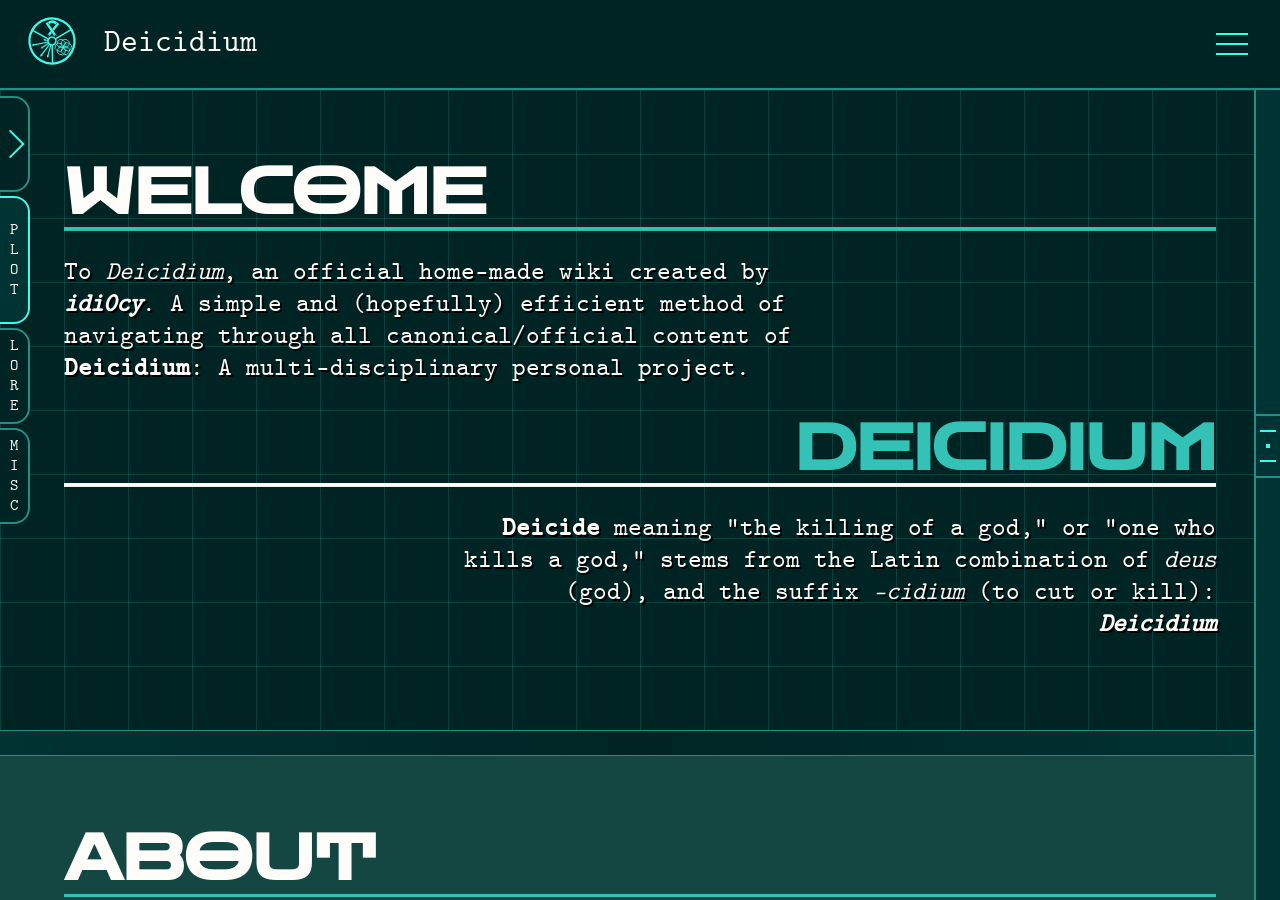
==== commit 59bfc843: "starting to make custom scrollbar" ====
--- a/index.html
+++ b/index.html
@@ -117,6 +117,7 @@
                         <div class="sideNavSec">
 
                             <a class="sideNavLink indentOne">Humanity</a>
+                            <a href="pages/worldbuilding/lore/interbranchCommitteeWB.html" class=" sideNavLink indentOne">Interbranch Committee</a>
                             
                         </div>
                     </div>
@@ -241,6 +242,14 @@
         </div>
 
         <div class="mainBody">
+            <div class="scrollBar">
+                <div class="scrollThumb">
+                    <div class="scrollThumbBar"></div>
+                    <div class="scrollThumbDot"></div>
+                    <div class="scrollThumbBar"></div>
+                </div>
+            </div>
+
             <section class="sectionOne">
                 <h1 class="secOneHeader">WELCOME</h1>
                 <div>
--- a/homepageCSS.css
+++ b/homepageCSS.css
@@ -20,7 +20,8 @@
 * {
     font-family: var(--bodyFont);
     color:var(--secondBaseColour);
-    scrollbar-width: none;
+
+    scrollbar-width:none;
 
     overscroll-behavior: contain;
 }
@@ -1464,6 +1465,7 @@
     box-sizing:border-box;
     transition:0.25s;
     overflow-y:hidden;
+    pointer-events:none;
 }
 
 .docImageContainer.left {
@@ -1481,6 +1483,13 @@
     display:block;
     transition:.1s;
     height:auto;
+    pointer-events:all;
+}
+
+@media only screen and (max-width: 600px) {
+    .docImage {
+        pointer-events:none;
+    }
 }
 
 .docImage.hiding {
@@ -1999,6 +2008,7 @@
     width:12px;
     height:2px;
     background-color:var(--secondaryColour);
+    transition:.5s;
 }
 .foldArrow1 {
     transform:rotate(45deg) translateX(15px) translateY(1px)
@@ -2006,12 +2016,13 @@
 .foldArrow2 {
     transform:rotate(-45deg) translateX(-5px) translateY(8px)
 }
-.foldingArrowContainer {
-    transition:1s;
-    transform:scaleY(1) translateY(0px)
-}
-.foldingArrowContainer.open {
-    transform:scaleY(-1) translateY(-20px)
+
+/* These arrows are for some reason slightly misaligned on different arrows and I don't understand why */
+.foldingArrowContainer.open > .foldArrow1 {
+    transform:rotate(-45deg) translateX(-1px) translateY(15px);
+}
+.foldingArrowContainer.open > .foldArrow2 {
+    transform:rotate(45deg) translateX(8px) translateY(4px);
 }
 
 /* #endregion */
@@ -2032,3 +2043,55 @@
     font-size:20px;
     color:var(--tertiaryColour);
 }
+
+.scrollBar {
+    position:fixed;
+    right:0;
+    height:calc(100% - 90px);
+    width:24px;
+    z-index:20;
+    bottom:0;
+    background-color:var(--quinaryColour);
+    border-width: 0 0 0 2px;
+    border-style:solid;
+    border-color:var(--tertiaryColour);
+
+    transition:.5s ease;
+}
+.scrollBar:hover {
+    border-color:var(--secondaryColour);
+}
+
+.scrollThumb {
+    width:24px;
+    height:64px;
+    position:relative;
+    top:40%;
+    background-color:var(--quinaryColour);
+    display:flex;
+    flex-direction:column;
+    align-items:center;
+    justify-content: center;
+    gap:12px;
+    box-sizing:border-box;
+    border-width:2px 0 2px 0;
+    border-style:solid;
+    border-color:var(--tertiaryColour);
+    cursor:move;
+
+    transition:.25s ease;
+}
+.scrollBar:hover > .scrollThumb {
+    border-color:var(--secondaryColour)
+}
+
+.scrollThumbDot {
+    width: 4px;
+    height:4px;
+    background-color:var(--baseColour);
+}
+.scrollThumbBar {
+    width: 16px;
+    height:2px;
+    background-color:var(--baseColour);
+}
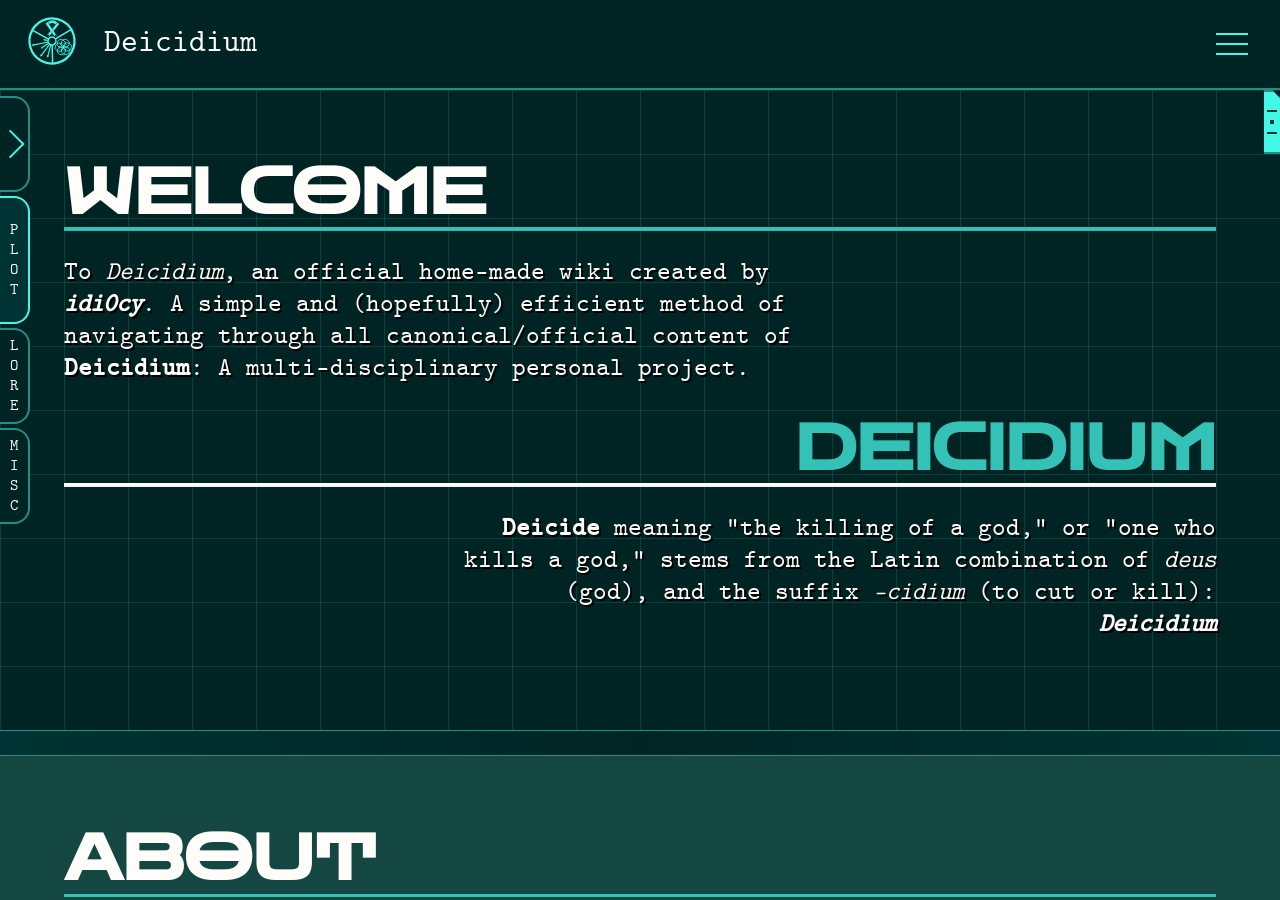
==== commit 74eff611: "polishing and filling all the links" ====
--- a/index.html
+++ b/index.html
@@ -96,8 +96,8 @@
 
                             <a href="pages/worldbuilding/cosmology/dimensionsWB.html" class="sideNavLink indentOne">Dimensionality</a>
                             <a href="pages/worldbuilding/cosmology/universeWB.html" class="sideNavLink indentOne">Universe</a>
-                            <a class="sideNavLink indentOne">Fractalverse</a>
-                            <a class="sideNavLink indentOne">Energy Incursions</a>
+                            <a href="pages/pageNotAdded.html" class="sideNavLink indentOne">Fractalverse</a>
+                            <a href="pages/pageNotAdded.html" class="sideNavLink indentOne">Energy Incursions</a>
                             <a href="pages/worldbuilding/cosmology/noosphereWB.html" class="sideNavLink indentOne">Noosphere</a>
                             
                         </div>
@@ -116,7 +116,7 @@
                     <div class="minSideNavSec indentNone">
                         <div class="sideNavSec">
 
-                            <a class="sideNavLink indentOne">Humanity</a>
+                            <a href="pages/pageNotAdded.html" class="sideNavLink indentOne">Humanity</a>
                             <a href="pages/worldbuilding/lore/interbranchCommitteeWB.html" class=" sideNavLink indentOne">Interbranch Committee</a>
                             
                         </div>
@@ -136,7 +136,7 @@
                     <div class="minSideNavSec indentNone">
                         <div class="sideNavSec">
 
-                            <a class="sideNavLink indentOne">Primal Dogma (Faith Complex)</a>
+                            <a href="pages/pageNotAdded.html" class="sideNavLink indentOne">Primal Dogma (Faith Complex)</a>
 
                         </div>
                     </div>
@@ -166,11 +166,11 @@
                             
                             <div class="minSideNavSec indentTwo">
                                 <div class="sideNavSec">
-                                    <a class="sideNavLink indentTwo">Governance</a>
-                                    <a class="sideNavLink indentTwo">Military</a>
-                                    <a class="sideNavLink indentTwo">Trade</a>
-                                    <a class="sideNavLink indentTwo">Universes (politics)</a>
-                                    <a class="sideNavLink indentTwo">Vacuum Space (politics)</a>
+                                    <a href="pages/pageNotAdded.html" class="sideNavLink indentTwo">Governance</a>
+                                    <a href="pages/pageNotAdded.html" class="sideNavLink indentTwo">Military</a>
+                                    <a href="pages/pageNotAdded.html" class="sideNavLink indentTwo">Trade</a>
+                                    <a href="pages/pageNotAdded.html" class="sideNavLink indentTwo">Universes (politics)</a>
+                                    <a href="pages/pageNotAdded.html" class="sideNavLink indentTwo">Vacuum Space (politics)</a>
                                 </div>
                                 
                             </div>
@@ -189,8 +189,8 @@
                             <div class="minSideNavSec indentTwo">
                                 
                                 <div class="sideNavSec">
-                                    <a class="sideNavLink indentTwo">Amentic Incorporated</a>
-                                    <a class="sideNavLink indentTwo">Church of the Akrilith</a>
+                                    <a href="pages/pageNotAdded.html" class="sideNavLink indentTwo">Amentic Incorporated</a>
+                                    <a href="pages/pageNotAdded.html" class="sideNavLink indentTwo">Church of the Akrilith</a>
                                 </div>
 
                             </div>
@@ -212,7 +212,7 @@
                     <div class="minSideNavSec indentNone">
 
                         <div class="sideNavSec">
-                            <a class="sideNavLink indentOne">Scanning</a>
+                            <a href="pages/pageNotAdded.html" class="sideNavLink indentOne">Scanning</a>
                         </div>
 
                     </div>
--- a/homepageCSS.css
+++ b/homepageCSS.css
@@ -1906,6 +1906,19 @@
     transition:25s;
 }
 
+.returnHomeInnocent {
+    width:196px;
+    height:32px;
+    margin-top:32px;
+    margin-bottom:32px;
+    border-width: 2px;
+    border-color:var(--baseColour);
+    border-style:solid;
+    padding-left:8px;
+    line-height:32px;
+    cursor: pointer;
+}
+
 .header1 {
     font-size:clamp(20px, 5vw, 48px);
     align-items:end;
@@ -2048,50 +2061,251 @@
     position:fixed;
     right:0;
     height:calc(100% - 90px);
-    width:24px;
+    width:16px;
     z-index:20;
     bottom:0;
-    background-color:var(--quinaryColour);
-    border-width: 0 0 0 2px;
-    border-style:solid;
-    border-color:var(--tertiaryColour);
-
-    transition:.5s ease;
-}
-.scrollBar:hover {
-    border-color:var(--secondaryColour);
+    background-color:transparent;
+
+    transition:.25s ease;
+}
+.scrollBar:hover, .scrollBar.held {
+    background-color: var(--sideNavColourTrans);
+    width:22px;
 }
 
 .scrollThumb {
-    width:24px;
+    width:16px;
     height:64px;
     position:relative;
-    top:40%;
-    background-color:var(--quinaryColour);
+    background-color:var(--baseColour);
     display:flex;
     flex-direction:column;
     align-items:center;
     justify-content: center;
-    gap:12px;
+    gap:8px;
     box-sizing:border-box;
     border-width:2px 0 2px 0;
     border-style:solid;
     border-color:var(--tertiaryColour);
     cursor:move;
-
-    transition:.25s ease;
-}
-.scrollBar:hover > .scrollThumb {
-    border-color:var(--secondaryColour)
-}
-
+    left:0px;
+    transition:.1s ease, gap .25s ease;
+    z-index:28;
+    clip-path:polygon(0 0, calc(100% - 8px) 0, 100% 8px, 100% 100%, 100% 100%, 0 100%, 0 100%, 0 0);
+}
+
+.scrollBar:hover > .scrollThumb, .scrollThumb.held {
+    border-color:var(--secondaryColour);
+    left:3px;
+    gap:12px;
+}
 .scrollThumbDot {
     width: 4px;
     height:4px;
-    background-color:var(--baseColour);
+    background-color:var(--quinaryColour);
 }
 .scrollThumbBar {
-    width: 16px;
+    width: 10px;
     height:2px;
-    background-color:var(--baseColour);
-}
+    background-color:var(--quinaryColour);
+}
+
+.barelyVisible {
+    color:var(--sideNavColourTrans)
+}
+
+.docText {
+    transition:opacity 2.5s ease;
+}
+.docText.locked {
+    opacity:0;
+}
+
+.accessDenial {
+    margin-top:16px;
+    margin-bottom:16px;
+}
+.accessDeniedFoldContent {
+    display:grid;
+    grid-template-rows:0fr;
+    transition: grid-template-rows 1s ease;
+    overflow:hidden;
+}
+.accessDeniedFoldWrapper {
+    min-height:0;
+    visibility:hidden;
+    transition:1s ease;
+    opacity:0;
+}
+.accessDeniedFoldContent.open {
+    grid-template-rows:1fr;
+    pointer-events:none;
+}
+.accessDeniedFoldWrapper.open {
+    opacity:1;
+    visibility:visible;
+}
+
+.securityAnswer {
+    width:196px;
+    height:24px;
+    background-color: var(--dullColour);
+    border: 2px solid var(--tertiaryColour);
+    margin-left:12px;
+    transition:.25s;
+    line-height:24px;
+}
+.securityAnswer:focus {
+    background-color:var(--quaternaryColour);
+}
+.accessQuestionPrompt {
+    margin-left:12px;
+    font-size: 20px;
+    font-weight:700;
+    color:var(--baseColour);
+    margin-top:8px;
+    margin-bottom:8px;
+}
+.probablyJustSomeOneTimeUseTextOption {
+    margin-bottom:8px;
+    margin-top:24px;
+    margin-left:12px;
+    font-size:20px;
+}
+
+.enterCredentials {
+    font-size:20px;
+    line-height:24px;
+    margin-left:12px;
+    margin-top:24px;
+    height:24px;
+    width:128px;
+    padding-left:4px;
+    border: 2px solid var(--tertiaryColour);
+    cursor: pointer;
+
+    transition:.25s ease;
+}
+.enterCredentials:hover {
+    background-color:var(--quaternaryColour);
+}
+
+.firstErrorPopup {
+    position:fixed;
+    height:320px;
+    width:256px;
+    z-index:40;
+    background-color:var(--quinaryColour);
+    top:50%;
+    left:50%;
+    margin-top:-160px;
+    margin-left:-128px;
+    z-index:27;
+    border: 2px solid var(--secondaryColour);
+
+    cursor:initial;
+}
+.errorBackground {
+    position:fixed;
+    top:0;
+    left:0;
+    width:100%;
+    height:100%;
+    background-color: var(--sideNavColourTrans);
+    z-index:25;
+    cursor: pointer;
+
+    animation: errorAppear 1s cubic-bezier(.91,.36,.6,.88) both;
+    animation-delay:.5s;
+}
+
+@keyframes errorAppear {
+    0% {
+        transform:scale(3);
+        filter:blur(4px);
+        opacity:0;
+    }
+    100% {
+        transform:scale(1);
+        filter:blur(0px);
+        opacity:1;
+    }
+}
+
+.errorTopBar {
+    margin:0;
+    width:100%;
+    height:24px;
+    background-color:var(--quaternaryColour);
+
+    border-bottom-width:2px;
+    border-top-width:0px;
+    border-left-width:0px;
+    border-right-width:0px;
+    border-style:solid;
+    border-color:var(--secondaryColour);
+
+    line-height:24px;
+    font-size:20px;
+    text-align:center;
+}
+.padLock {
+    margin-top:12px;
+    width:100%;
+    display:flex;
+    justify-content: center;
+    padding-bottom:12px;
+    
+    border-bottom-width:2px;
+    border-top-width:0px;
+    border-left-width:0px;
+    border-right-width:0px;
+    border-style:solid;
+    border-color:var(--secondaryColour);
+}
+#padlockSVG {
+    width:128px;
+    height:128px;
+    cursor: pointer;
+}
+
+.errorInstruct {
+    height:124px;
+    width:calc(100% - 16px);
+    background-color:var(--sideNavColourTrans);
+    padding:8px;
+    text-align:center;
+}
+.moreFontSize {
+    font-size:24px;
+}
+.denyOrAccept {
+    position:fixed;
+    height:48px;
+    width:160px;
+    font-size:36px;
+    text-align: center;
+    background-color:var(--quinaryColour);
+    border-width: 2px;
+    border-style: solid;
+    border-color:var(--baseColour);
+    left:50%;
+    top:50%;
+    margin-top:-24px;
+    margin-left:-80px;
+    z-index:28;
+    line-height:54px;
+    
+    opacity:0;
+    transform:translateY(-96px);
+    transition:.25s;
+}
+.denyOrAccept.shown {
+    opacity:1;
+    transform:translateY(0px);
+    transition:.25s;
+}
+.denyOrAccept.hiding {
+    opacity:0;
+    transform:translateY(96px);
+}
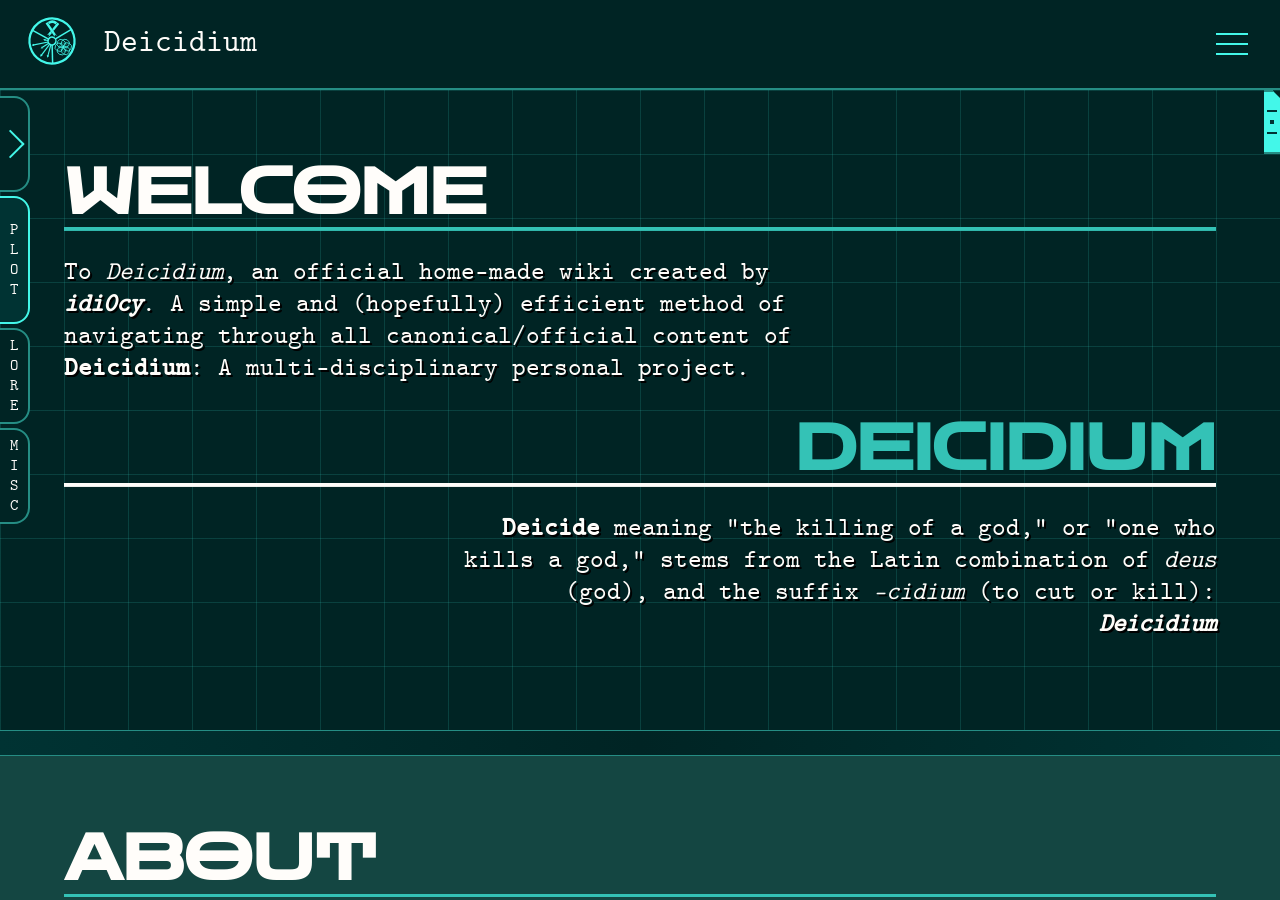
==== commit de4b780a: "added proper links in the menu" ====
--- a/index.html
+++ b/index.html
@@ -58,8 +58,8 @@
         <div class="cmu topBarButtonContainer">
             <div class="menuDropdown">
                 <div class="dropDownContainerDown">
-                    <a class="navLink1">About</a>
-                    <a class="navLink1">Credits</a>
+                    <a class="navLink1">Orientation</a>
+                    <a href="pages/miscellaneous/credits.html" class="navLink1">Credits</a>
                     <a class="navLink1" onclick="openSettings()">Settings</a>
                 </div>
                 <div class="menuIcon" onclick="menuAnimation(this)">
@@ -222,6 +222,8 @@
 
             <div class="sideBarMisc">
                 <a class="currentNavLink sideNavLink">Home Page</a>
+                <a href="pages/miscellaneous/credits.html" class="sideNavLink">Credits</a>
+                <a href="pages/pageNotAdded.html" class="sideNavLink">Orientation</a>
             </div>
 
             <div class="sideBarManipulations">
--- a/homepageCSS.css
+++ b/homepageCSS.css
@@ -148,7 +148,7 @@
     }
     100% {
         -webkit-transform: rotate(-360deg);
-            transform: rotate(-360deg);
+        transform: rotate(-360deg);
     }
 }
 @-webkit-keyframes logo {
@@ -2309,3 +2309,195 @@
     opacity:0;
     transform:translateY(96px);
 }
+
+
+
+/* #region | Credits section, which I want to make very fancy :D */
+
+.creditsBody {
+    width:100%;
+    max-width:768px;
+    min-width:0;
+    padding:clamp(32px, 4vw, 48px);
+    backdrop-filter: blur(2px);
+    background-color:var(--sideNavColourTrans);
+    min-height:100vh;
+    font-size:clamp(14px, 2vw, 20px);
+}
+
+.theCreditsHeaderFlex {
+    display:flex;
+    width:100%;
+    gap:12px;
+    align-items: center;
+    justify-content: space-between;
+}
+.theCreditsHeader {
+    font-size:clamp(24px, 5vw, 64px);
+    text-align:center;
+    font-family:var(--titleFont);
+}
+.creditsHeaderDeco {
+    width:16px;
+    height:16px;
+    border: 6px solid var(--secondBaseColour);
+    animation: creditsDeco 10s linear infinite;
+    flex-shrink:0;
+    transition:.5s;
+}
+.theCreditsHeaderFlex:hover > .creditsHeaderDeco {
+    background-color: var(--secondaryColour);
+}
+.creditsHeaderDeco.reverse {
+    animation: creditsDeco 10s linear infinite reverse;
+}
+
+@keyframes creditsDeco {
+    0% {
+        transform:rotate(0deg)
+    }
+    100% {
+        transform:rotate(360deg)
+    }
+}
+
+.rollCreditsSection {
+    width: 100%;
+    height:32px;
+    display:flex;
+    justify-content: center;
+    gap:8px;
+    align-items: center;
+    margin-bottom:24px;
+}
+.rollCreditsBar {
+    height:4px;
+    width:calc(50% - 20px);
+    background: var(--secondBaseColour);
+}
+.rollCreditsTrigger {
+    width:32px;
+    height:32px;
+    border-radius:2400px;
+    border-color:var(--secondBaseColour);
+    border-width:2px;
+    border-style:solid;
+    box-sizing:border-box;
+    cursor:pointer;
+    display:flex;
+    justify-content: center;
+    align-items: center;
+}
+.smallTriggerCircle {
+    width:20px;
+    height:20px;
+    background-color:var(--baseColour);
+    border-radius: 64px;
+    transition:.5s ease;
+}
+
+.rollCredBottomSec {
+    height:32px;
+    width:100%;
+
+    display:flex;
+    align-items: center;
+    gap:8px;
+
+    margin-bottom:48px;
+}
+.rollCreditsSquare {
+    width:28px;
+    height:28px;
+    border: 2px solid var(--secondBaseColour);
+
+    display:flex;
+    align-items: center;
+    justify-content: center;
+
+    cursor: pointer;
+}
+.miniCreditsSquare {
+    width: 20px;
+    height:20px;
+    background-color: var(--baseColour);
+}
+
+.creditsPreview {
+    text-align:center;
+    margin-bottom:24px;
+}
+
+.creditsContent {
+    display:grid;
+    grid-template-rows:0fr;
+    transition: grid-template-rows 2.5s ease;
+    overflow-y:clip;
+}
+.creditContentWrapper {
+    min-height:0;
+    visibility:hidden;
+    transition:2.5s ease;
+    opacity:0;
+}
+.creditsContent.open {
+    grid-template-rows:1fr;
+    pointer-events:none;
+}
+.creditContentWrapper.open {
+    opacity:1;
+    visibility: visible;
+}
+
+.scrollInCredit {
+    width:100%;
+    min-height:128px;
+    background: var(--sideNavColourTrans);
+    margin-top:16px;
+    margin-bottom:16px;
+    padding:16px;
+}
+.scrollInCredit.left {
+    animation:flyInAnimation 1s ease;
+    animation-trigger: view();
+    animation-timeline:view();
+    animation-range: entry 0% cover 50%;
+}
+.scrollInCredit.right {
+    animation:flyInAnimation2 1s ease;
+    animation-trigger: view();
+    animation-timeline:view();
+    animation-range: entry 0% cover 50%;
+}
+
+@keyframes flyInAnimation {
+    0% {
+        opacity:0;
+        transform: translateX(-35%);
+    }
+    100% {
+        opacity:1;
+        transform: translateX(0);
+    }
+}
+@keyframes flyInAnimation2 {
+    0% {
+        opacity:0;
+        transform: translateX(35%);
+    }
+    100% {
+        opacity:1;
+        transform: translateX(0);
+    }
+}
+
+.imageHolder > img {
+    width:128px;
+    height:128px;
+    border:2px solid var(--secondaryColour);
+    float:left;
+    margin-right:16px;
+    pointer-events:all;
+}
+
+/* #endregion */
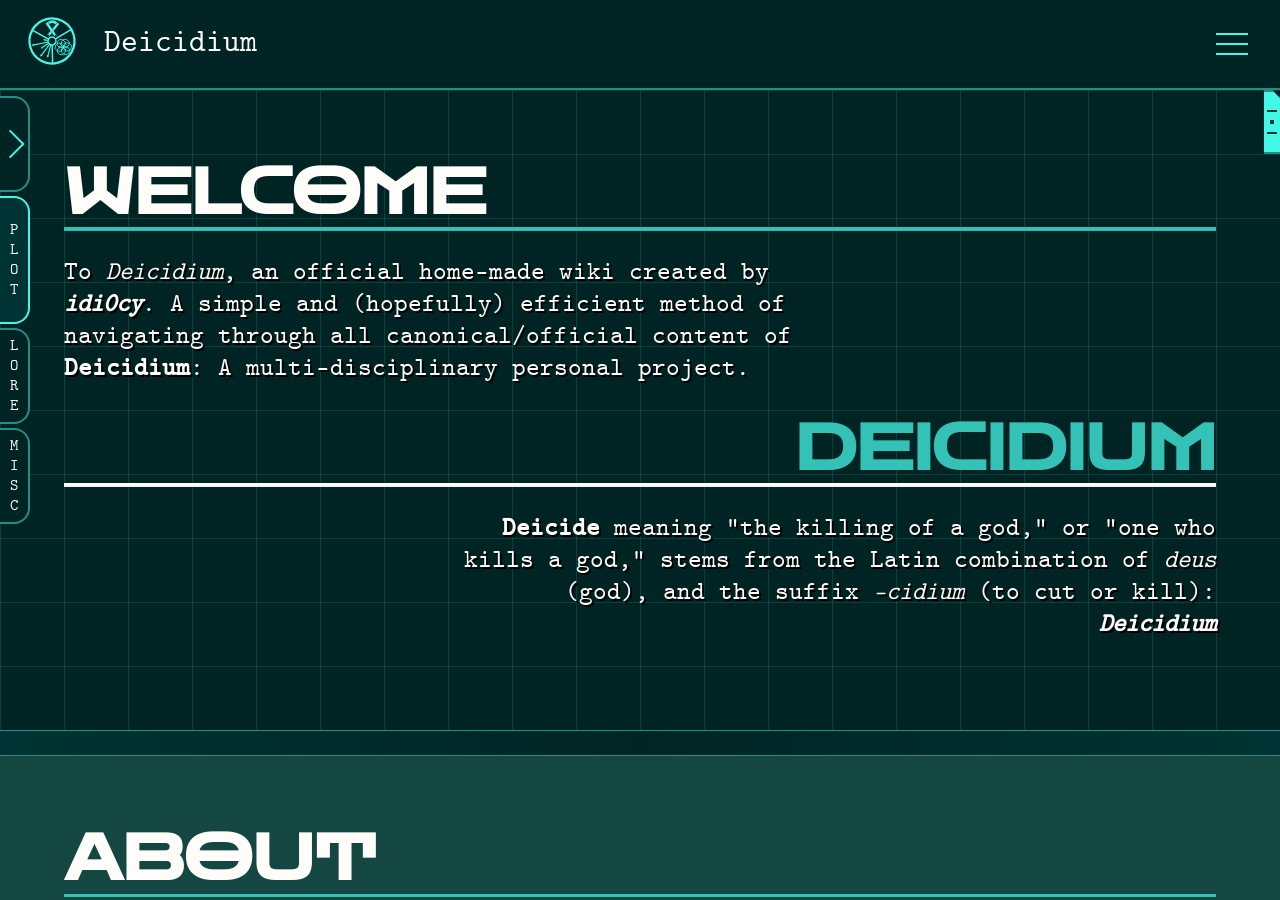
==== commit 7a641c4b: "fillin in the fractalverse page" ====
--- a/index.html
+++ b/index.html
@@ -96,7 +96,7 @@
 
                             <a href="pages/worldbuilding/cosmology/dimensionsWB.html" class="sideNavLink indentOne">Dimensionality</a>
                             <a href="pages/worldbuilding/cosmology/universeWB.html" class="sideNavLink indentOne">Universe</a>
-                            <a href="pages/pageNotAdded.html" class="sideNavLink indentOne">Fractalverse</a>
+                            <a href="pages/worldbuilding/cosmology/fractalverseWB.html" class="sideNavLink indentOne">Fractalverse</a>
                             <a href="pages/pageNotAdded.html" class="sideNavLink indentOne">Energy Incursions</a>
                             <a href="pages/worldbuilding/cosmology/noosphereWB.html" class="sideNavLink indentOne">Noosphere</a>
                             
--- a/homepageCSS.css
+++ b/homepageCSS.css
@@ -2404,7 +2404,7 @@
     align-items: center;
     gap:8px;
 
-    margin-bottom:48px;
+    margin-bottom:96px;
 }
 .rollCreditsSquare {
     width:28px;
@@ -2428,17 +2428,20 @@
     margin-bottom:24px;
 }
 
+/* Well well well, if it isn't the gods damned culprit */
 .creditsContent {
     display:grid;
     grid-template-rows:0fr;
     transition: grid-template-rows 2.5s ease;
     overflow-y:clip;
+    min-width:0;
 }
 .creditContentWrapper {
     min-height:0;
     visibility:hidden;
     transition:2.5s ease;
     opacity:0;
+    min-width:0;
 }
 .creditsContent.open {
     grid-template-rows:1fr;
@@ -2449,25 +2452,32 @@
     visibility: visible;
 }
 
-.scrollInCredit {
-    width:100%;
-    min-height:128px;
+.scrollInCredit, .scrollInCredit2 {
+    width:calc(100%);
+    min-height:192px;
     background: var(--sideNavColourTrans);
     margin-top:16px;
     margin-bottom:16px;
     padding:16px;
-}
-.scrollInCredit.left {
+    box-sizing:border-box;
+}
+.scrollInCredit.left, .scrollInCredit2.left {
     animation:flyInAnimation 1s ease;
     animation-trigger: view();
     animation-timeline:view();
-    animation-range: entry 0% cover 50%;
-}
-.scrollInCredit.right {
+    animation-range: entry 0% cover 40%;
+}
+.scrollInCredit.right, .scrollInCredit2.right {
     animation:flyInAnimation2 1s ease;
     animation-trigger: view();
     animation-timeline:view();
-    animation-range: entry 0% cover 50%;
+    animation-range: entry 0% cover 40%;
+}
+.scrollInCredit.center, .scrollInCredit2.center {
+    animation:flyInAnimation3 1s ease;
+    animation-trigger: view();
+    animation-timeline:view();
+    animation-range: entry 0% cover 40%;
 }
 
 @keyframes flyInAnimation {
@@ -2490,14 +2500,77 @@
         transform: translateX(0);
     }
 }
+@keyframes flyInAnimation3 {
+    0% {
+        opacity:0;
+        transform:translateY(-100%);
+    }
+    100% {
+        opacity:1;
+        transform: translateY(0);
+    }
+}
+
+/* .imageHolder {
+    display:flex;
+    align-items: center;
+    min-width:0;
+}
+.imageHolder.right {
+    justify-content: flex-end;
+} */
 
 .imageHolder > img {
-    width:128px;
-    height:128px;
+    width:160px;
+    height:160px;
     border:2px solid var(--secondaryColour);
-    float:left;
     margin-right:16px;
     pointer-events:all;
+    flex-shrink: 0;
+    cursor: pointer;
+
+    float:left;
+    box-sizing:border-box;
+}
+.imageHolder.right > img {
+    float:right;
+}
+
+/* Media query here so that it looks slightly better on mobile devices */
+@media only screen and (max-width: 500px) {
+    .imageHolder > img {
+        width:calc(100%);
+        height: fit-content;
+    }
+}
+
+.imageHolder.right > img {
+    margin-right:0;
+    margin-left:16px;
+}
+
+.creditDescWrap {
+    min-width:0;
+}
+
+.creditBoxHeader {
+    font-size:32px;
+    font-family:var(--titleFont);
+    color: var(--baseColour);
+    cursor: pointer;
+    pointer-events: all;
+    min-width:0;
+}
+.creditBoxHeader.right, .creditText.right {
+    text-align:right;
+}
+.creditBoxHeader.centered, .creditText.centered {
+    text-align:center;
+}
+
+.creditText {
+    margin-top:8px;
+    min-width:0;
 }
 
 /* #endregion */
